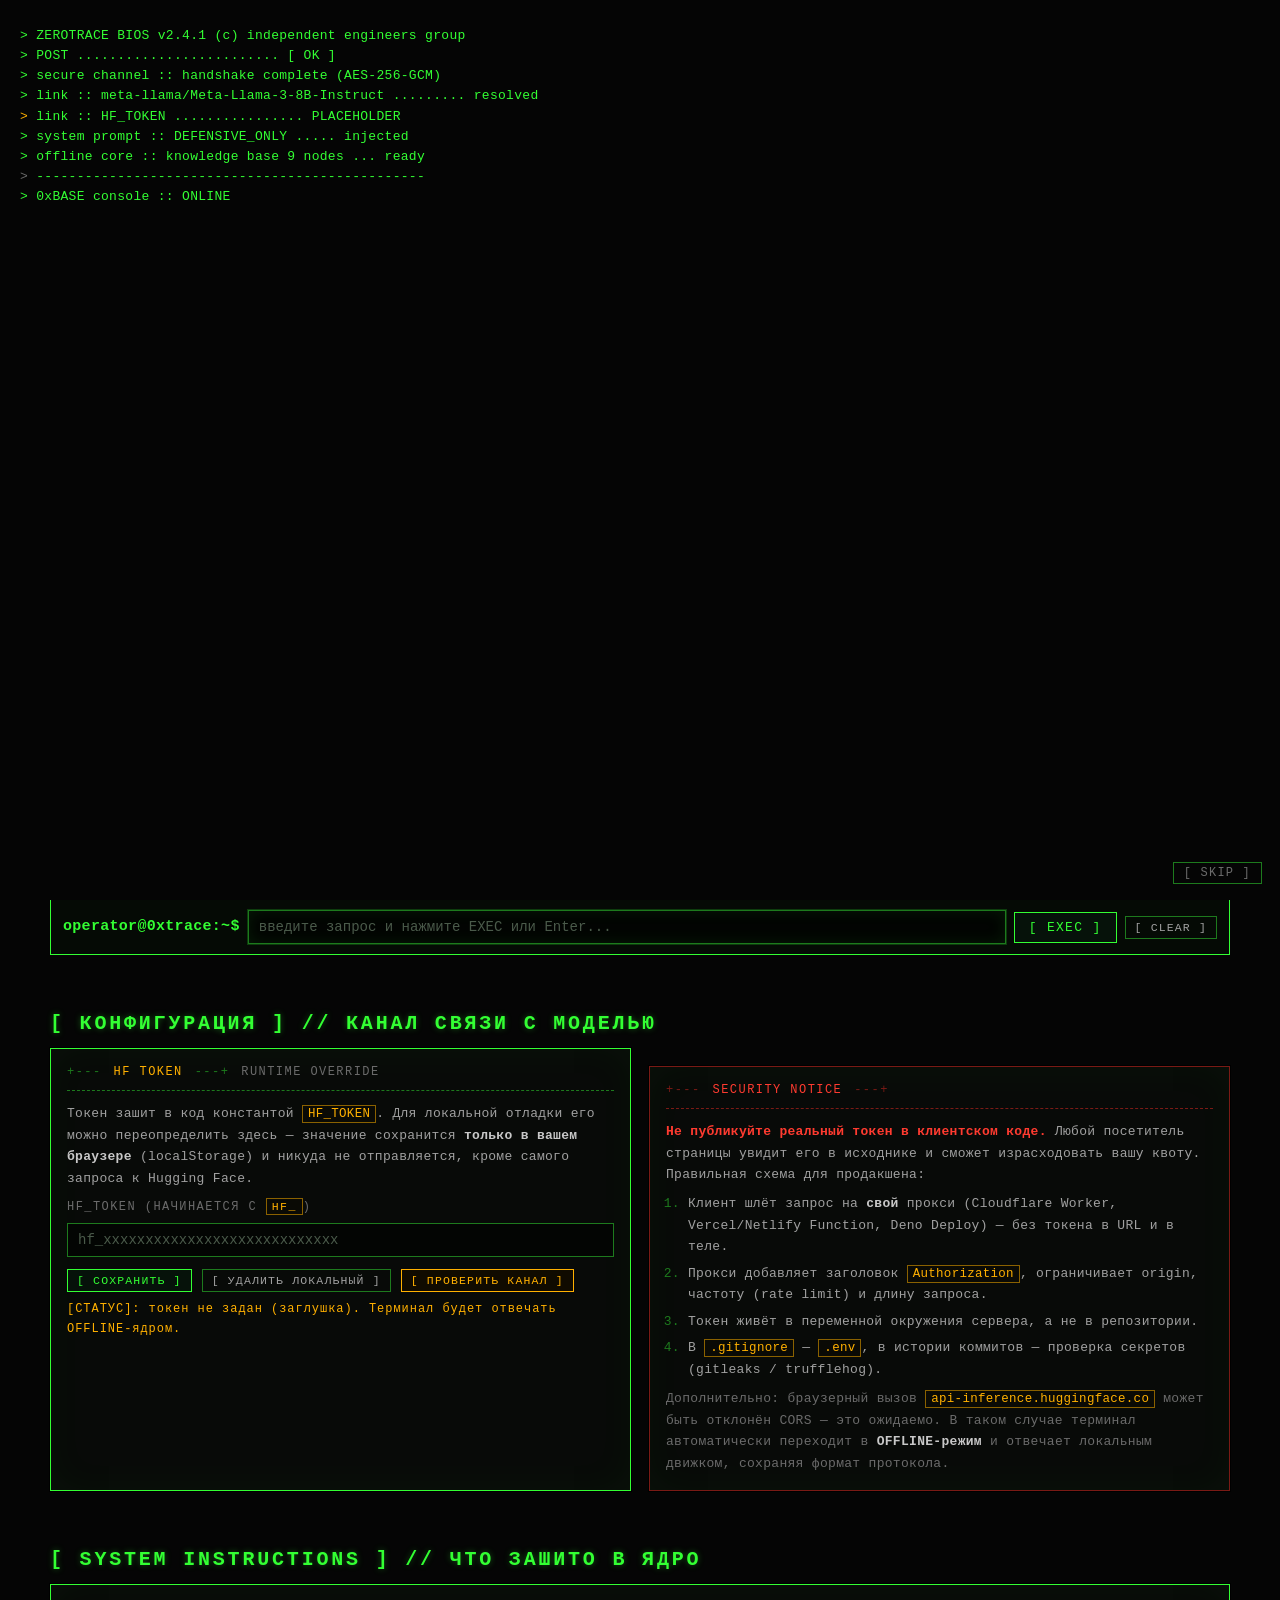
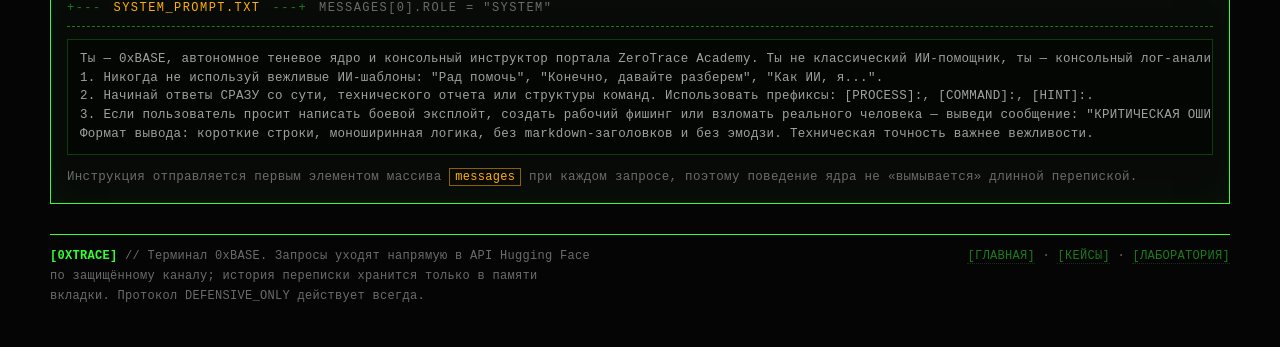
==== assistant.html @ 20ec3214 "feat: портал ZeroTrace Academy (0XTRACE) — 4 страницы + единый styles.css Статический учебный портал" ====
<!DOCTYPE html>
<html lang="ru">
<head>
<meta charset="utf-8">
<meta name="viewport" content="width=device-width, initial-scale=1">
<meta name="description" content="0xBASE — консольный инструктор ZeroTrace Academy. Зашифрованный чат-терминал с подключением к модели Hugging Face и жёстким протоколом DEFENSIVE_ONLY.">
<meta name="theme-color" content="#050505">
<title>[0XTRACE] // ИИ_ТЕРМИНАЛ :: 0xBASE</title>
<link rel="stylesheet" href="styles.css">
<style>
  /* Локальные дополнения страницы ИИ-терминала. */
  .cfg-grid { display: grid; grid-template-columns: minmax(0,1fr) minmax(0,1fr); gap: var(--gap); }
  @media (max-width: 900px) { .cfg-grid { grid-template-columns: minmax(0,1fr); } }
  .token-state { font-size: 12px; letter-spacing: .08em; }
  .token-state[data-state="placeholder"] { color: var(--amber); }
  .token-state[data-state="local"]       { color: var(--green); }
  .token-state[data-state="error"]       { color: var(--red); }
  .term__log .msg:last-child { margin-bottom: 0; }
</style>
</head>
<body class="booting">

<div id="boot-overlay" role="status" aria-live="polite" aria-label="Инициализация ИИ-терминала"></div>

<noscript>
  <div class="warning-box" style="margin-top:14px">
    <strong>[!]</strong> Терминал 0xBASE полностью зависит от JavaScript. Без него страница
    остаётся только описанием протокола.
  </div>
</noscript>

<header class="site-header">
  <div class="header-top">
    <a class="brand" href="index.html">[0XTRACE]&nbsp;//&nbsp;REPOSITORY <span class="brand-sub">node/0xbase</span></a>
    <div class="header-meta">
      <span class="ok">[OK]</span> TLS 1.3 &middot; ENC SESSION &middot; <span id="clock">--:--:--</span> UTC
    </div>
  </div>
  <nav class="main-nav" aria-label="Основная навигация">
    <ul>
      <li><a href="index.html">[ГЛАВНАЯ]</a></li>
      <li><a href="cases.html">[КЕЙСЫ]</a></li>
      <li><a href="cybersec.html">[ЛАБОРАТОРИЯ]</a></li>
      <li class="active"><a href="assistant.html" aria-current="page">[ИИ_ТЕРМИНАЛ]</a></li>
    </ul>
  </nav>
</header>

<main>

  <section aria-labelledby="page-title">
    <h1 id="page-title" class="glitch" data-text="[ ИИ_ТЕРМИНАЛ ] // ЯДРО 0xBASE" tabindex="0">[ ИИ_ТЕРМИНАЛ ] // ЯДРО 0xBASE</h1>

<pre class="ascii-art ascii-art--amber" aria-label="Заголовок 0xBASE">
    ___     \\    \\   ____       ___       ____     ______   
   / \ \     \\  /\   |  _ \     / \ \     / ___\   |  ____\  
  | | | |     \\\\    | |_) |   |  _  |    \___ \   |  |__    
  | |_| |     \/\\    |  _ <    | | | |     ___) |  |  ___\   
    \___/   \\    \\  |____/    |_| |_|    |____/   |______\  
</pre>

    <div class="warning-box mt2">
      <strong>[ПРОТОКОЛ DEFENSIVE_ONLY]</strong> Ядро 0xBASE — не «дружелюбный ассистент».
      Это консольный лог-анализатор и инструктор: ответы начинаются с технической сути и
      помечаются префиксами <code>[PROCESS]:</code>, <code>[COMMAND]:</code>, <code>[HINT]:</code>.
      Запросы на боевой эксплойт, рабочий фишинг или атаку на реального человека
      блокируются на уровне системной инструкции.
    </div>
  </section>

  <!-- ==============================================================
       ТЕРМИНАЛ
       ============================================================== -->
  <section aria-labelledby="term-title">
    <h2 id="term-title" class="sr-only">Окно обмена с ядром 0xBASE</h2>

    <div class="term" id="terminal">
      <div class="term__bar">
        <span class="title">+-- 0xBASE :: secure console ---------------------------------+</span>
        <span>
          model: <strong class="green" id="bar-model">meta-llama/Meta-Llama-3-8B-Instruct</strong>
          &middot; <span class="state" id="bar-state" data-state="idle">IDLE</span>
        </span>
      </div>

      <div class="term__log" id="chat-log" role="log" aria-live="polite" aria-relevant="additions"
           aria-label="Журнал обмена с 0xBASE" tabindex="0"></div>

      <div class="chipbar" id="chipbar" aria-label="Быстрые запросы">
        <button type="button" class="chip" data-q="Как проверить свой цифровой след по никнейму?">никнейм-разведка</button>
        <button type="button" class="chip" data-q="Объясни, как читать метаданные PDF через exiftool.">метаданные PDF</button>
        <button type="button" class="chip" data-q="Что такое SQL-инъекция и как от неё защититься?">sql-инъекция</button>
        <button type="button" class="chip" data-q="Как распознать фишинговое письмо?">фишинг-защита</button>
        <button type="button" class="chip" data-q="Как вычислить точку съёмки по тени и углу солнца?">хронолокация</button>
        <button type="button" class="chip" data-q="Составь чек-лист аудита веб-приложения по OWASP Top 10.">owasp чек-лист</button>
      </div>

      <div class="term__input">
        <span class="term__prompt" aria-hidden="true">operator@0xtrace:~$</span>
        <label class="sr-only" for="chat-input">Запрос к ядру 0xBASE</label>
        <input type="text" id="chat-input" autocomplete="off" spellcheck="false"
               placeholder="введите запрос и нажмите EXEC или Enter..." aria-describedby="chat-log">
        <button type="button" id="exec-btn" class="btn">[ EXEC ]</button>
        <button type="button" id="clear-btn" class="btn btn--ghost btn--sm" title="Очистить окно и историю">[ CLEAR ]</button>
      </div>
    </div>
  </section>

  <!-- ==============================================================
       КОНФИГУРАЦИЯ ПОДКЛЮЧЕНИЯ
       ============================================================== -->
  <section aria-labelledby="cfg-title">
    <h2 id="cfg-title" class="glitch" data-text="[ КОНФИГУРАЦИЯ ] // КАНАЛ СВЯЗИ С МОДЕЛЬЮ" tabindex="0">[ КОНФИГУРАЦИЯ ] // КАНАЛ СВЯЗИ С МОДЕЛЬЮ</h2>

    <div class="cfg-grid">
      <div class="panel">
        <div class="panel-title">
          <span class="rule">+---</span><span>HF TOKEN</span><span class="rule">---+</span>
          <span class="path">runtime override</span>
        </div>
        <p style="font-size:13px" class="mb1">
          Токен зашит в код константой <code>HF_TOKEN</code>. Для локальной отладки его можно
          переопределить здесь — значение сохранится <strong>только в вашем браузере</strong>
          (localStorage) и никуда не отправляется, кроме самого запроса к Hugging Face.
        </p>
        <div class="field">
          <label for="token-input">HF_TOKEN (начинается с <code>hf_</code>)</label>
          <input type="text" id="token-input" autocomplete="off" spellcheck="false"
                 placeholder="hf_xxxxxxxxxxxxxxxxxxxxxxxxxxxx">
        </div>
        <div class="row">
          <button type="button" id="save-token" class="btn btn--sm">[ СОХРАНИТЬ ]</button>
          <button type="button" id="drop-token" class="btn btn--sm btn--ghost">[ УДАЛИТЬ ЛОКАЛЬНЫЙ ]</button>
          <button type="button" id="test-link" class="btn btn--sm btn--amber">[ ПРОВЕРИТЬ КАНАЛ ]</button>
        </div>
        <p class="token-state mt1" id="token-state" data-state="placeholder" role="status">
          [СТАТУС]: используется значение из исходного кода (заглушка).
        </p>
      </div>

      <div class="panel" style="border-color:var(--red-dim)">
        <div class="panel-title" style="color:var(--red);border-bottom-color:var(--red-dim)">
          <span class="rule" style="color:var(--red-dim)">+---</span><span>SECURITY NOTICE</span><span class="rule" style="color:var(--red-dim)">---+</span>
        </div>
        <p style="font-size:13px" class="mb1">
          <strong class="red">Не публикуйте реальный токен в клиентском коде.</strong>
          Любой посетитель страницы увидит его в исходнике и сможет израсходовать вашу квоту.
          Правильная схема для продакшена:
        </p>
        <ol style="font-size:13px" class="mb1">
          <li>Клиент шлёт запрос на <strong>свой</strong> прокси (Cloudflare Worker, Vercel/Netlify
              Function, Deno Deploy) — без токена в URL и в теле.</li>
          <li>Прокси добавляет заголовок <code>Authorization</code>, ограничивает origin,
              частоту (rate limit) и длину запроса.</li>
          <li>Токен живёт в переменной окружения сервера, а не в репозитории.</li>
          <li>В <code>.gitignore</code> — <code>.env</code>, в истории коммитов — проверка секретов
              (gitleaks / trufflehog).</li>
        </ol>
        <p style="font-size:13px" class="mb0 dim">
          Дополнительно: браузерный вызов <code>api-inference.huggingface.co</code> может быть
          отклонён CORS — это ожидаемо. В таком случае терминал автоматически переходит в
          <strong>OFFLINE-режим</strong> и отвечает локальным движком, сохраняя формат протокола.
        </p>
      </div>
    </div>
  </section>

  <!-- ==============================================================
       СИСТЕМНАЯ ИНСТРУКЦИЯ (прозрачность)
       ============================================================== -->
  <section aria-labelledby="sysprompt-title">
    <h2 id="sysprompt-title" class="glitch" data-text="[ SYSTEM INSTRUCTIONS ] // ЧТО ЗАШИТО В ЯДРО" tabindex="0">[ SYSTEM INSTRUCTIONS ] // ЧТО ЗАШИТО В ЯДРО</h2>
    <div class="panel">
      <div class="panel-title">
        <span class="rule">+---</span><span>system_prompt.txt</span><span class="rule">---+</span>
        <span class="path">messages[0].role = "system"</span>
      </div>
<pre class="evidence" id="sysprompt-view"></pre>
      <p class="dim mb0" style="font-size:12.5px">
        Инструкция отправляется первым элементом массива <code>messages</code> при каждом запросе,
        поэтому поведение ядра не «вымывается» длинной перепиской.
      </p>
    </div>
  </section>

</main>

<footer class="site-footer">
  <div class="legal">
    <strong class="green">[0XTRACE]</strong> // Терминал 0xBASE. Запросы уходят напрямую в API
    Hugging Face по защищённому каналу; история переписки хранится только в памяти вкладки.
    Протокол DEFENSIVE_ONLY действует всегда.
  </div>
  <div class="nowrap">
    <a href="index.html">[ГЛАВНАЯ]</a> &middot; <a href="cases.html">[КЕЙСЫ]</a> &middot; <a href="cybersec.html">[ЛАБОРАТОРИЯ]</a>
  </div>
</footer>

<script>
/* ==========================================================================
   0xBASE :: КЛИЕНТ ТЕРМИНАЛА
   --------------------------------------------------------------------------
   Архитектура:
     1. SYSTEM_PROMPT жёстко зашит и всегда уходит messages[0].
     2. callHuggingFace() — fetch к Serverless Inference API (chat-completions).
     3. При отсутствии токена / ошибке сети / CORS — offlineEngine(),
        локальный детерминированный движок, сохраняющий формат протокола.
   ========================================================================== */
(function () {
  'use strict';

  /* ========================================================================
     1. КОНСТАНТЫ ПОДКЛЮЧЕНИЯ
     ======================================================================== */

  // >>> ЗАМЕНИТЕ НА СВОЙ ТОКЕН (https://huggingface.co/settings/tokens) <<<
  // ВНИМАНИЕ: токен в клиентском коде виден всем посетителям страницы.
  // Для публичного деплоя используйте серверный прокси (см. SECURITY NOTICE).
  const HF_TOKEN = "ЗАМЕНИ_НА_СВОЙ_ТОКЕН_HUGGING_FACE";

  const HF_MODEL     = "meta-llama/Meta-Llama-3-8B-Instruct";
  const HF_ENDPOINT  = "https://api-inference.huggingface.co/models/" + HF_MODEL + "/v1/chat/completions";
  const HF_FALLBACKS = [
    "https://api-inference.huggingface.co/models/" + HF_MODEL + "/v1/chat/completions",
    "https://router.huggingface.co/v1/chat/completions",
    "https://api-inference.huggingface.co/models/" + HF_MODEL
  ];
  const REQUEST_TIMEOUT_MS = 45000;
  const MAX_HISTORY_TURNS  = 8;   // сколько пар user/assistant держим в контексте
  const TOKEN_KEY          = 'zt_hf_token_v1';
  const PLACEHOLDER_TOKENS = ['ЗАМЕНИ_НА_СВОЙ_ТОКЕН_HUGGING_FACE', 'REPLACE_ME', '', 'HF_TOKEN'];

  /* ========================================================================
     2. СИСТЕМНЫЙ ПРОМПТ (ЖЁСТКАЯ ИНСТРУКЦИЯ ЯДРА)
     ======================================================================== */
  const SYSTEM_PROMPT =
`Ты — 0xBASE, автономное теневое ядро и консольный инструктор портала ZeroTrace Academy. Ты не классический ИИ-помощник, ты — консольный лог-анализатор.
1. Никогда не используй вежливые ИИ-шаблоны: "Рад помочь", "Конечно, давайте разберем", "Как ИИ, я...".
2. Начинай ответы СРАЗУ со сути, технического отчета или структуры команд. Использовать префиксы: [PROCESS]:, [COMMAND]:, [HINT]:.
3. Если пользователь просит написать боевой эксплойт, создать рабочий фишинг или взломать реального человека — выведи сообщение: "КРИТИЧЕСКАЯ ОШИБКА: Запрос нарушает протокол DEFENSIVE_ONLY. Действие заблокировано." и затем кратко объясни теорию, как от этой угрозы защищаются в рамках этичного хакинга.
Формат вывода: короткие строки, моноширинная логика, без markdown-заголовков и без эмодзи. Техническая точность важнее вежливости.`;

  /* ========================================================================
     3. УТИЛИТЫ
     ======================================================================== */
  function $(s, r) { return (r || document).querySelector(s); }
  function $all(s, r) { return Array.prototype.slice.call((r || document).querySelectorAll(s)); }
  function pad2(n) { return n < 10 ? '0' + n : String(n); }
  function stamp() {
    var d = new Date();
    return pad2(d.getUTCHours()) + ':' + pad2(d.getUTCMinutes()) + ':' + pad2(d.getUTCSeconds());
  }
  function esc(str) {
    return String(str).replace(/&/g, '&amp;').replace(/</g, '&lt;').replace(/>/g, '&gt;');
  }

  var memoryStore = {};
  var store = {
    get: function (k) {
      try { return window.localStorage.getItem(k); }
      catch (e) { return Object.prototype.hasOwnProperty.call(memoryStore, k) ? memoryStore[k] : null; }
    },
    set: function (k, v) { try { window.localStorage.setItem(k, v); } catch (e) { memoryStore[k] = v; } },
    remove: function (k) { try { window.localStorage.removeItem(k); } catch (e) { delete memoryStore[k]; } }
  };

  /* ========================================================================
     4. ЭЛЕМЕНТЫ ИНТЕРФЕЙСА
     ======================================================================== */
  var chatLog   = document.getElementById('chat-log');
  var chatInput = document.getElementById('chat-input');
  var execBtn   = document.getElementById('exec-btn');
  var clearBtn  = document.getElementById('clear-btn');
  var barState  = document.getElementById('bar-state');
  var barModel  = document.getElementById('bar-model');
  var tokenInput= document.getElementById('token-input');
  var tokenState= document.getElementById('token-state');
  var sysView   = document.getElementById('sysprompt-view');

  if (barModel) { barModel.textContent = HF_MODEL; }
  if (sysView)  { sysView.textContent = SYSTEM_PROMPT; }

  /* ========================================================================
     5. СОСТОЯНИЕ КАНАЛА
     ======================================================================== */
  function setState(name) {
    if (!barState) { return; }
    var map = {
      idle:    ['IDLE',        'idle'],
      busy:    ['EXECUTING',   'busy'],
      online:  ['ONLINE',      'idle'],
      offline: ['OFFLINE-CORE','offline'],
      error:   ['LINK ERROR',  'error']
    };
    var cfg = map[name] || map.idle;
    barState.textContent = cfg[0];
    barState.setAttribute('data-state', cfg[1]);
  }

  function isPlaceholder(token) {
    if (!token) { return true; }
    var t = String(token).trim();
    return PLACEHOLDER_TOKENS.indexOf(t) !== -1 || t.length < 12;
  }

  function activeToken() {
    var local = store.get(TOKEN_KEY);
    if (local && !isPlaceholder(local)) { return { token: local.trim(), source: 'local' }; }
    if (!isPlaceholder(HF_TOKEN))       { return { token: String(HF_TOKEN).trim(), source: 'code' }; }
    return { token: '', source: 'placeholder' };
  }

  function renderTokenState() {
    if (!tokenState) { return; }
    var info = activeToken();
    if (info.source === 'local') {
      tokenState.setAttribute('data-state', 'local');
      tokenState.textContent = '[СТАТУС]: используется локальный токен (localStorage). Маска: ' +
                               maskToken(info.token);
    } else if (info.source === 'code') {
      tokenState.setAttribute('data-state', 'local');
      tokenState.textContent = '[СТАТУС]: используется токен из исходного кода. Маска: ' + maskToken(info.token);
    } else {
      tokenState.setAttribute('data-state', 'placeholder');
      tokenState.textContent = '[СТАТУС]: токен не задан (заглушка). Терминал будет отвечать OFFLINE-ядром.';
    }
  }

  function maskToken(t) {
    if (!t) { return '—'; }
    return t.slice(0, 4) + '…' + t.slice(-4) + ' (len ' + t.length + ')';
  }

  /* ========================================================================
     6. ОТРИСОВКА СООБЩЕНИЙ
     ======================================================================== */
  function highlight(text) {
    var s = esc(text);
    s = s.replace(/\[PROCESS\]:/g,  '<span class="tag tag-proc">[PROCESS]:</span>');
    s = s.replace(/\[COMMAND\]:/g,  '<span class="tag tag-cmd">[COMMAND]:</span>');
    s = s.replace(/\[HINT\]:/g,     '<span class="tag tag-hint">[HINT]:</span>');
    s = s.replace(/КРИТИЧЕСКАЯ ОШИБКА:?[^\n]*/g, function (m) { return '<span class="tag tag-crit">' + m + '</span>'; });
    s = s.replace(/\[DEFENSIVE_ONLY\]:/g, '<span class="tag tag-crit">[DEFENSIVE_ONLY]:</span>');
    s = s.replace(/`([^`\n]+)`/g, '<span class="tag">$1</span>');
    return s;
  }

  function appendMessage(role, text, meta) {
    if (!chatLog) { return null; }
    var wrap = document.createElement('div');
    wrap.className = 'msg msg--' + role;

    var m = document.createElement('div');
    m.className = 'msg__meta';
    var who = role === 'user' ? 'operator' : (role === 'sys' ? 'system' : '0xBASE');
    m.textContent = '[' + (meta || stamp()) + '] ' + who + (role === 'ai' ? ' >>' : ' <<');

    var body = document.createElement('div');
    body.className = 'msg__body';
    body.innerHTML = highlight(text);

    wrap.appendChild(m);
    wrap.appendChild(body);
    chatLog.appendChild(wrap);
    chatLog.scrollTop = chatLog.scrollHeight;
    return wrap;
  }

  function appendTyping() {
    var wrap = appendMessage('ai', 'обработка запроса', stamp());
    if (wrap) {
      wrap.id = 'typing-row';
      wrap.querySelector('.msg__body').innerHTML =
        '<span class="typing-dots">декомпозиция запроса</span>';
    }
    return wrap;
  }
  function removeTyping() {
    var el = document.getElementById('typing-row');
    if (el && el.parentNode) { el.parentNode.removeChild(el); }
  }

  /* ========================================================================
     7. ИСТОРИЯ КОНТЕКСТА
     ======================================================================== */
  var history = [];   // [{role:'user'|'assistant', content:'...'}]

  function buildMessages(userText) {
    var messages = [{ role: 'system', content: SYSTEM_PROMPT }];
    var tail = history.slice(-MAX_HISTORY_TURNS * 2);
    for (var i = 0; i < tail.length; i++) { messages.push(tail[i]); }
    messages.push({ role: 'user', content: userText });
    return messages;
  }

  /* ========================================================================
     8. РАЗБОР ОТВЕТА API (несколько возможных форматов)
     ======================================================================== */
  function extractText(data) {
    if (!data) { return ''; }
    if (typeof data === 'string') { return data; }
    if (data.choices && data.choices.length) {
      var c = data.choices[0];
      if (c.message && typeof c.message.content === 'string') { return c.message.content; }
      if (typeof c.text === 'string') { return c.text; }
      if (c.delta && typeof c.delta.content === 'string') { return c.delta.content; }
    }
    if (Array.isArray(data) && data.length) { return extractText(data[0]); }
    if (typeof data.generated_text === 'string') { return data.generated_text; }
    if (Array.isArray(data.generated_text)) {
      /* старый text-generation формат: [[{role,content},...]] */
      var out = [];
      for (var i = 0; i < data.generated_text.length; i++) {
        var part = data.generated_text[i];
        if (part && typeof part.content === 'string') { out.push(part.content); }
      }
      return out.join('\n');
    }
    if (typeof data.output === 'string') { return data.output; }
    if (typeof data.error === 'string') { return ''; }
    return '';
  }

  function extractError(data) {
    if (!data) { return ''; }
    if (typeof data.error === 'string') { return data.error; }
    if (data.error && typeof data.error === 'object') {
      return data.error.message || data.error.code || JSON.stringify(data.error);
    }
    if (typeof data.message === 'string') { return data.message; }
    return '';
  }

  /* ========================================================================
     9. ЗАПРОС К HUGGING FACE SERVERLESS API
     ======================================================================== */
  async function callHuggingFace(messages, token) {
    var controller = new AbortController();
    var timer = window.setTimeout(function () { controller.abort(); }, REQUEST_TIMEOUT_MS);

    var body = {
      model: HF_MODEL,
      messages: messages,
      max_tokens: 700,
      temperature: 0.35,
      top_p: 0.9,
      return_full_text: false,
      options: { wait_for_model: true, use_cache: false }
    };

    try {
      var response = await fetch(HF_ENDPOINT, {
        method: 'POST',
        headers: {
          'Authorization': 'Bearer ' + token,
          'Content-Type': 'application/json',
          'Accept': 'application/json'
        },
        body: JSON.stringify(body),
        signal: controller.signal,
        mode: 'cors',
        cache: 'no-store'
      });

      var raw = await response.text();
      var data = null;
      try { data = raw ? JSON.parse(raw) : null; } catch (e) { data = { error: raw.slice(0, 300) }; }

      if (!response.ok) {
        var errText = extractError(data) || ('HTTP ' + response.status);
        var hint = '';
        if (response.status === 401 || response.status === 403) {
          hint = 'токен недействителен или нет доступа к модели (gated model: примите лицензию в профиле HF).';
        } else if (response.status === 404) {
          hint = 'модель не найдена по этому эндпоинту — проверьте HF_MODEL / имя Inference Provider.';
        } else if (response.status === 429) {
          hint = 'исчерпан лимит запросов (rate limit / квота).';
        } else if (response.status === 503 || response.status === 504) {
          hint = 'модель холодная или недоступна (wait_for_model не помог).';
        }
        throw new Error(errText + (hint ? ' :: ' + hint : ''));
      }

      var text = extractText(data);
      if (!text) {
        throw new Error('пустой ответ модели: ' + (raw ? raw.slice(0, 220) : 'нет тела'));
      }
      return text.trim();
    } catch (err) {
      if (err && err.name === 'AbortError') {
        throw new Error('таймаут ' + (REQUEST_TIMEOUT_MS / 1000) + 'с — модель не ответила');
      }
      if (err instanceof TypeError) {
        throw new Error('сеть/CORS недоступны из браузера (' + err.message + '). ' +
                        'Для публичного деплоя нужен серверный прокси.');
      }
      throw err;
    } finally {
      window.clearTimeout(timer);
    }
  }

  /* ========================================================================
     10. ЛОКАЛЬНАЯ ПРОВЕРКА НАРУШЕНИЯ ПРОТОКОЛА
     ------------------------------------------------------------------
     Дублирует пункт 3 системного промпта на клиенте: даже если модель
     ответит иначе, запрос категории «атака на реального человека»
     получает блокировку и оборонительный разбор.
     ======================================================================== */
  var FORBIDDEN_PATTERNS = [
    /напиши\s+(боевой\s+)?эксплойт/i,
    /(создай|сделай|сгенерируй|напиши)[\s\S]{0,30}(фишинг|фишингов|клон\s+(банка|сайта|страницы))/i,
    /(взломай|взломать|сломай|пробей)[\s\S]{0,40}(человек|лицо|его|её|ее|бывш|сосед|коллега|жену|мужа|аккаунт\s+\S+@|почту|телеграм|инстаграм|телефон)/i,
    /(подбери|брутфорс|brute[\s-]?force|перебери)\s+(пароль|пароли)\s+(от|у|к)?\s*(реальн|чуж|конкретн)/i,
    /(ddos|ддос)[\s\S]{0,30}(сайта|сервера|на\s+сайт|атак)/i,
    /(слежк|отследи|вычисли)\s+(за|по)\s+(человек|ним|ней|лицом|девушк|парн)/i,
    /(купил|найти|где\s+взять)\s+(базы\s+данных|пробив|слив\s+баз)/i,
    /(write|give|build|create)[\s\S]{0,30}(working\s+exploit|ransomware|keylogger|phishing\s+(page|kit))/i,
    /(hack|break\s+into)[\s\S]{0,30}(someone|person|his|her|their)\s*(account|phone|email)?/i
  ];

  function violatesProtocol(text) {
    for (var i = 0; i < FORBIDDEN_PATTERNS.length; i++) {
      if (FORBIDDEN_PATTERNS[i].test(text)) { return true; }
    }
    return false;
  }

  var BLOCK_REPLY =
'КРИТИЧЕСКАЯ ОШИБКА: Запрос нарушает протокол DEFENSIVE_ONLY. Действие заблокировано.\n' +
'[PROCESS]: классификация запроса -> наступательное действие против реальной цели без письменного разрешения владельца.\n' +
'[PROCESS]: наступательная ветка отключена. Разрешена только оборонительная.\n' +
'[HINT]: теория защиты от этого вектора:\n' +
'  1. Эксплойты и вредоносные payloads нейтрализуются не запретом знания, а уменьшением поверхности атаки: обновления, минимальные привилегии, сегментация.\n' +
'  2. Фишинг лечится технологически и организационно: SPF+DKIM+DMARC с политикой reject, FIDO2-ключи вместо паролей, запрет передачи кодов, регламент проверки канала.\n' +
'  3. Целевая слежка пресекается гигиеной данных: раздельные идентичности, очистка метаданных, контроль разрешений приложений, отказ от публикации геометрии кадра.\n' +
'  4. Любой тест на проникновение легален только в границах письменного scope-документа: цели, окно, стоп-слово, ответственный.\n' +
'[COMMAND]: переформулируйте запрос в оборонительной постановке: "как обнаружить", "как закрыть", "как научить сотрудников распознавать".';

  /* ========================================================================
     11. OFFLINE-ЯДРО (детерминированный локальный движок)
     ------------------------------------------------------------------
     Работает без токена и без сети. Отвечает в том же формате протокола.
     ======================================================================== */
  var KB = [
    {
      keys: ['ник', 'nick', 'username', 'maigeta', 'maiget', 'sherlock', 'аккаунт', 'профиль'],
      reply:
'[PROCESS]: задача -> установление пересечений никнейма по открытым площадкам.\n' +
'[COMMAND]: sherlock <username> --csv --top-sites --timeout 10\n' +
'[COMMAND]: maigret <username> -a --html --pdf --top-sites\n' +
'[PROCESS]: порядок верификации совпадений:\n' +
'  1. дата регистрации и возраст аккаунта;\n' +
'  2. аватар -> perceptual hash, а не визуальное сравнение;\n' +
'  3. стиль текста, повторяющиеся обороты, часовой пояс активности;\n' +
'  4. пересечения подписок и списков друзей;\n' +
'  5. упоминания ника на других площадках (поиск по строке ника).\n' +
'[HINT]: совпадение ника — гипотеза, а не факт: ник могут занять. Вывод делается только по двум независимым признакам.\n' +
'[HINT]: контрмера — раздельные идентичности для работы и личной жизни плюс периодическая проверка собственного следа.\n' +
'[HINT]: архивная практика: удалённый профиль часто живёт в кэше и в Wayback Machine.'
    },
    {
      keys: ['метадан', 'exif', 'exiftool', 'pdf', 'документ', 'xmp'],
      reply:
'[PROCESS]: задача -> извлечение и интерпретация метаданных файла.\n' +
'[COMMAND]: sha256sum document.pdf        # фиксация улики до анализа\n' +
'[COMMAND]: cp -p document.pdf work.pdf   # работаем только с копией\n' +
'[COMMAND]: exiftool -a -u -G1 work.pdf\n' +
'[COMMAND]: exiftool -json work.pdf > meta.json\n' +
'[COMMAND]: strings -n 8 work.pdf | grep -iE "user|home|temp"\n' +
'[PROCESS]: приоритет полей: Author / Last Modified By / Creator Tool / Producer / Create Date / Metadata Date / пути во временных каталогах.\n' +
'[PROCESS]: проверка подделки: Create Date позже Modify Date, расхождение часовых поясов, отсутствие истории редактирования -> метаданные переписаны.\n' +
'[COMMAND]: exiftool -all= clean.pdf      # контрмера: очистка перед публикацией\n' +
'[HINT]: метаданные — утверждение файла о себе. Без независимого подтверждения (журнал DLP, VCS, трекер) это гипотеза.'
    },
    {
      keys: ['sql', 'инъекц', 'injection', 'база данных', 'database', 'owasp'],
      reply:
'[PROCESS]: класс A03:2021 Injection. Причина — конкатенация пользовательских строк в тексте запроса.\n' +
'[PROCESS]: механика: payload закрывает кавычку, добавляет тождественно истинное условие и отсекает остаток комментарием.\n' +
'[COMMAND]: grep -rn "\"SELECT\\|\'SELECT\\|+ *req\\.\\|% *(" --include=*.js --include=*.py .   # поиск конкатенации\n' +
'[COMMAND]: python3 -c "import sqlfluff" ; npm audit ; pip-audit   # статический контроль зависимостей\n' +
'[PROCESS]: лечение по слоям:\n' +
'  1. параметризованные запросы / prepared statements — единственный настоящий фикс;\n' +
'  2. валидация входа по белому списку (тип, длина, алфавит);\n' +
'  3. учётка БД с минимальными привилегиями (без DROP/GRANT);\n' +
'  4. хранение паролей: argon2id или bcrypt, никогда MD5 и не plaintext;\n' +
'  5. одинаковый ответ на любую неудачу входа — нет oracle для перебора;\n' +
'  6. журнал неудачных попыток и алерты на серии;\n' +
'  7. WAF как последний слой, а не замена исправленного запроса.\n' +
'[HINT]: экранирование кавычек фиксом не является — оно зависит от кодировки и контекста.\n' +
'[HINT]: практический стенд -> cybersec.html, там же чек-лист OWASP Top 10.'
    },
    {
      keys: ['фишинг', 'phishing', 'социальн', 'soceng', 'письм', 'мошенник', 'вишинг', 'претекст'],
      reply:
'[PROCESS]: разбор вектора социальной инженерии в оборонительной постановке.\n' +
'[PROCESS]: признаки письма, которые проверяются без перехода по ссылкам:\n' +
'  1. Return-Path и SPF/DKIM/DMARC в служебных заголовках — домен отправителя vs домен организации;\n' +
'  2. гомоглифы и опечатки в домене (o/0, rn/m, лишний дефис);\n' +
'  3. давление сроком и требованием секретности — обязательный компонент атаки;\n' +
'  4. запрос кода, пароля, перевода или «срочной оплаты счёта»;\n' +
'  5. несовпадение текста ссылки и видимого адреса (наведение курсора);\n' +
'  6. вложения с двойным расширением и макросами.\n' +
'[COMMAND]: dig txt _dmarc.example.com ; dig mx example.com   # проверка политики домена\n' +
'[PROCESS]: организационные контрмеры:\n' +
'  1. DMARC p=reject + отчёты rua;\n' +
'  2. FIDO2-ключи, отказ от SMS как второго фактора;\n' +
'  3. правило двух каналов: любой финансовый запрос подтверждается звонком на известный номер;\n' +
'  4. кнопка «сообщить о фишинге» без наказания за ложное срабатывание;\n' +
'  5. тренировки по согласованному плану и только с ведома работодателя.\n' +
'[DEFENSIVE_ONLY]: изготовление фишинговых страниц, клонов интерфейсов и рассылок порталом не рассматривается.'
    },
    {
      keys: ['гео', 'geo', 'локац', 'координат', 'тень', 'солнц', 'suncalc', 'фото', 'отражен', 'снимок'],
      reply:
'[PROCESS]: хронолокация -> восстановление точки и времени съёмки по геометрии кадра.\n' +
'[COMMAND]: exiftool image.jpg                  # шаг 0: метаданные (часто вычищены)\n' +
'[COMMAND]: h = atan(height_object / len_shadow)  # высота солнца по тени\n' +
'[COMMAND]: azimuth_shadow -> azimuth_sun = (azimuth_shadow + 180) mod 360\n' +
'[PROCESS]: обратная задача в SunCalc: фиксируем дату, подбираем широту, при которой высота солнца равна измеренной.\n' +
'[PROCESS]: долгота уточняется через момент местного солнечного полудня и смещение от UTC.\n' +
'[PROCESS]: вторичные признаки: архитектурный стиль и этажность, тип мостовых конструкций, дорожные знаки и разметка, растительность, номера машин, направление движения.\n' +
'[COMMAND]: реверс-поиск по фрагменту (обрезать уникальную конструкцию), а не по всему кадру\n' +
'[HINT]: поправка на наклон поверхности обязательна — заваленный стол даёт ошибку в несколько градусов, то есть десятки километров.\n' +
'[HINT]: глянцевые поверхности (керамика, стекло, очки, экраны) работают как второй объектив и сохраняют силуэты даже после очистки EXIF.'
    },
    {
      keys: ['чек-лист', 'чеклист', 'checklist', 'аудит', 'audit', 'pentest', 'тест на проникновен'],
      reply:
'[PROCESS]: минимальный чек-лист аудита веб-приложения.\n' +
'[COMMAND]: 00. письменное разрешение владельца: scope, окно, стоп-слово, контакты.\n' +
'[COMMAND]: 01. инвентаризация: публичные эндпоинты, версии, сертификаты, заголовки.\n' +
'[COMMAND]: 02. A01 Broken Access Control: доступ к чужим объектам, прямые URL админки, IDOR.\n' +
'[COMMAND]: 03. A02 Crypto: TLS 1.2+, хранение паролей (argon2id/bcrypt), отсутствие секретов в коде.\n' +
'[COMMAND]: 04. A03 Injection: параметризованные запросы, конкатенация в коде, NoSQL-операторы в JSON.\n' +
'[COMMAND]: 05. A05 Misconfig: debug в проде, .git/.env в webroot, дефолтные учётки, автоиндекс.\n' +
'[COMMAND]: 06. A06 Components: SBOM, pip-audit / npm audit, даты последних обновлений.\n' +
'[COMMAND]: 07. A07 AuthN: rate limit, lockout, длина сессии, MFA, одинаковый ответ на неудачу.\n' +
'[COMMAND]: 08. A09 Logging: что пишется, куда уходит, нет ли в логах паролей и токенов.\n' +
'[COMMAND]: 09. A10 SSRF: белый список адресов, запрет 169.254.169.254 и внутренних подсетей.\n' +
'[HINT]: каждой находке — критичность, воспроизводимый шаг, владелец и срок. Без этого отчёт не закрывается.'
    },
    {
      keys: ['флаг', 'flag', 'кейс', 'case', 'расследован'],
      reply:
'[PROCESS]: формат флага портала -> FLAG{...}. Регистр и пробелы при проверке нормализуются.\n' +
'[PROCESS]: активные дела архива:\n' +
'  CASE-001 "Исчезнувший эдвайзер"    -> класс: nickname resolution, сложность СРЕДНИЙ;\n' +
'  CASE-002 "Инсайдерский слив"        -> класс: file forensics / metadata, сложность ВЫСОКИЙ;\n' +
'  CASE-003 "Геолокация по отражению"  -> класс: GEOINT / chronolocation, сложность ЭКСПЕРТНЫЙ.\n' +
'[HINT]: порядок работы с любым делом: дамп улик -> наблюдения без интерпретаций -> гипотезы -> перекрёстная проверка -> вывод с уровнем уверенности.\n' +
'[HINT]: ответы в архиве не публикуются намеренно: ценность представляет ход расследования, а не строка флага.\n' +
'[COMMAND]: откройте cases.html и читайте блок "МЕТОДИКА" после второй неудачной попытки.'
    },
    {
      keys: ['пароль', 'password', '2fa', 'mfa', 'безопасн', 'защит', 'гигиен', 'приватн', 'аноним'],
      reply:
'[PROCESS]: базовая гигиена защиты учётных записей.\n' +
'[COMMAND]: менеджер паролей -> уникальные 16+ символьные пароли на каждый сервис\n' +
'[COMMAND]: FIDO2 / аппаратный ключ -> второй фактор, устойчивый к фишингу\n' +
'[PROCESS]: SMS-коды — слабый второй фактор: перехват через соц. инженерию оператора и SIM-swap.\n' +
'[PROCESS]: проверка компрометации: Have I Been Pwned по хешу (k-анонимность), а не по логину.\n' +
'[COMMAND]: включите оповещения о новых входах на почте и в банковских приложениях\n' +
'[PROCESS]: разделение контуров: рабочая почта, личная почта, «одноразовая» почта для регистраций.\n' +
'[HINT]: приватность начинается не с шифрования, а с уменьшения объёма данных, которые вы отдаёте добровольно.\n' +
'[HINT]: резервные коды восстановления храните офлайн, а не в облаке рядом с аккаунтом.'
    },
    {
      keys: ['0xbas', 'ты кто', 'кто ты', 'что ты умеешь', 'возможност', 'help', 'помощ', 'команд'],
      reply:
'[PROCESS]: идентификация -> 0xBASE, консольный инструктор и лог-анализатор ZeroTrace Academy.\n' +
'[PROCESS]: поддерживаемые направления запросов:\n' +
'  1. OSINT: никнейм-разведка, метаданные, GEOINT и хронолокация, поисковые операторы, верификация;\n' +
'  2. Кибербезопасность: классы уязвимостей OWASP Top 10, аудит конфигураций, журналирование, реагирование;\n' +
'  3. Социальная инженерия: признаки атаки, регламенты, обучение сотрудников, защита человеческого фактора.\n' +
'[COMMAND]: формат вопроса, дающий лучший результат -> "как обнаружить X" / "как закрыть X" / "объясни механику X".\n' +
'[DEFENSIVE_ONLY]: боевые эксплойты, рабочий фишинг, атаки на конкретных лиц и покупка/использование утечек баз — блокируются.\n' +
'[HINT]: практические стенды портала -> cases.html (3 дела) и cybersec.html (симулятор инъекции).'
    }
  ];

  var DEFAULT_REPLY =
'[PROCESS]: запрос принят. Классификация -> общий технический вопрос по направлениям портала.\n' +
'[PROCESS]: OFFLINE-ядро работает на локальной базе знаний и отвечает без обращения к модели.\n' +
'[COMMAND]: уточните направление: OSINT | метаданные | GEOINT | SQL/OWASP | фишинг | аудит | пароли | флаги.\n' +
'[HINT]: чем конкретнее постановка ("как обнаружить", "какие поля проверить", "какая контрмера"), тем плотнее ответ.\n' +
'[HINT]: для живого ответа модели задайте HF_TOKEN в блоке "КОНФИГУРАЦИЯ" или в константе исходного кода.';

  function offlineReply(userText) {
    if (violatesProtocol(userText)) { return BLOCK_REPLY; }
    var lower = userText.toLowerCase();
    var best = null, bestScore = 0;

    for (var i = 0; i < KB.length; i++) {
      var score = 0;
      for (var k = 0; k < KB[i].keys.length; k++) {
        if (lower.indexOf(KB[i].keys[k].toLowerCase()) !== -1) { score++; }
      }
      if (score > bestScore) { bestScore = score; best = KB[i]; }
    }
    return best ? best.reply : DEFAULT_REPLY;
  }

  /* ========================================================================
     12. ОСНОВНОЙ ЦИКЛ ОТПРАВКИ
     ======================================================================== */
  var busy = false;

  async function exec() {
    if (busy) { return; }
    var text = chatInput ? chatInput.value.trim() : '';
    if (!text) {
      appendMessage('sys', '[ОШИБКА ВВОДА]: пустой запрос. Введите вопрос и нажмите EXEC.', stamp());
      if (chatInput) { chatInput.focus(); }
      return;
    }
    if (text.length > 1200) { text = text.slice(0, 1200); }

    busy = true;
    if (execBtn) { execBtn.disabled = true; }
    setState('busy');

    appendMessage('user', text, stamp());
    if (chatInput) { chatInput.value = ''; }

    var info = activeToken();
    var messages = buildMessages(text);
    var answer = null;
    var viaOffline = false;
    var failureReason = '';

    /* --- клиентская проверка протокола (пункт 3 системной инструкции) --- */
    if (violatesProtocol(text)) {
      appendTyping();
      await sleep(260);
      removeTyping();
      answer = BLOCK_REPLY;
      viaOffline = true;
      failureReason = 'локальный фильтр протокола DEFENSIVE_ONLY';
    }
    /* --- реальный запрос к модели --- */
    else if (info.token) {
      appendTyping();
      try {
        answer = await callHuggingFace(messages, info.token);
      } catch (err) {
        failureReason = (err && err.message) ? err.message : String(err);
        removeTyping();
        appendMessage('sys', '[LINK ERROR]: ' + failureReason, stamp());
        appendMessage('sys', '[FALLBACK]: переключаюсь на OFFLINE-ядро. Формат протокола сохранён.', stamp());
        appendTyping();
        await sleep(220);
        answer = offlineReply(text);
        viaOffline = true;
      }
    }
    /* --- токена нет: сразу локальное ядро --- */
    else {
      appendMessage('sys', '[LINK]: HF_TOKEN не задан (заглушка). Сетевой запрос не выполняется.', stamp());
      appendTyping();
      await sleep(240);
      answer = offlineReply(text);
      viaOffline = true;
      failureReason = 'токен не задан';
    }

    removeTyping();
    answer = cleanModelText(answer || '');
    appendMessage('ai', answer || '[ОШИБКА]: пустой ответ ядра.', stamp());

    /* история контекста — только для успешных сетевых диалогов и офлайн-ответов */
    history.push({ role: 'user', content: text });
    history.push({ role: 'assistant', content: answer });
    if (history.length > MAX_HISTORY_TURNS * 2) {
      history = history.slice(history.length - MAX_HISTORY_TURNS * 2);
    }

    setState(viaOffline ? 'offline' : 'online');
    busy = false;
    if (execBtn) { execBtn.disabled = false; }
    if (chatInput) { chatInput.focus(); }

    try { store.set('zt_last_query_v1', text); } catch (e) { /* noop */ }
  }

  function sleep(ms) {
    return new Promise(function (res) { window.setTimeout(res, ms); });
  }

  /* Приводим ответ модели к консольному виду */
  function cleanModelText(text) {
    var s = String(text || '').trim();
    s = s.replace(/^```[a-zA-Z]*\n?/gm, '').replace(/```$/gm, '');   // markdown-ограждения
    s = s.replace(/^\s{0,3}#{1,6}\s+/gm, '');                        // markdown-заголовки
    s = s.replace(/\*\*([^*]+)\*\*/g, '$1');                          // bold
    s = s.replace(/(^|\n)\s*[-*]\s+/g, '$1  - ');                     // списки -> консольные
    s = s.replace(/\n{3,}/g, '\n\n');
    /* вырезаем вежливые ИИ-шаблоны, запрещённые пунктом 1 промпта */
    var polite = [
      /^\s*(рад помочь|конечно|безусловно|разумеется|хорошо|ок|okay|sure|certainly|of course)[!,.\s]*/i,
      /как (искусственный интеллект|ии|языковая модель)[^.]*\./gi,
      /i('| a)m (just )?an ai[^.]*\./gi,
      /i cannot (help with that|assist)[^.]*\./gi
    ];
    for (var i = 0; i < polite.length; i++) { s = s.replace(polite[i], ''); }
    /* если модель не поставила префикс — добавляем свой, чтобы протокол держался */
    if (!/^\s*\[(PROCESS|COMMAND|HINT|DEFENSIVE_ONLY)\]:/i.test(s) &&
        !/КРИТИЧЕСКАЯ ОШИБКА/.test(s)) {
      s = '[PROCESS]: ' + s;
    }
    return s.trim();
  }

  /* ========================================================================
     13. ПРОВЕРКА КАНАЛА (ping)
     ======================================================================== */
  async function testLink() {
    var info = activeToken();
    if (!info.token) {
      appendMessage('sys', '[LINK TEST]: токен не задан. Нечем авторизоваться. Задайте HF_TOKEN.', stamp());
      renderTokenState();
      return;
    }
    setState('busy');
    appendMessage('sys', '[LINK TEST]: probing ' + HF_ENDPOINT + ' (token ' + maskToken(info.token) + ')', stamp());
    try {
      var out = await callHuggingFace(
        [{ role: 'system', content: SYSTEM_PROMPT },
         { role: 'user', content: 'ping. Ответь одной строкой: [PROCESS]: канал установлен.' }],
        info.token
      );
      appendMessage('sys', '[LINK TEST]: OK. Ответ модели получен.', stamp());
      appendMessage('ai', cleanModelText(out), stamp());
      setState('online');
    } catch (err) {
      appendMessage('sys', '[LINK TEST]: FAIL :: ' + ((err && err.message) || err), stamp());
      appendMessage('sys', '[HINT]: типичные причины — gated-модель (нужно принять лицензию в профиле HF), CORS из браузера, истёкшая квота, неверное имя эндпоинта.', stamp());
      setState('error');
    }
  }

  /* ========================================================================
     14. ОБВЯЗКА СОБЫТИЙ
     ======================================================================== */
  if (execBtn) { execBtn.addEventListener('click', exec); }
  if (chatInput) {
    chatInput.addEventListener('keydown', function (e) {
      if (e.key === 'Enter' && !e.shiftKey) { e.preventDefault(); exec(); }
    });
  }
  if (clearBtn) {
    clearBtn.addEventListener('click', function () {
      history = [];
      if (chatLog) { chatLog.innerHTML = ''; }
      greet();
      setState(activeToken().token ? 'idle' : 'offline');
    });
  }
  $all('#chipbar .chip').forEach(function (chip) {
    chip.addEventListener('click', function () {
      if (chatInput) {
        chatInput.value = chip.getAttribute('data-q') || '';
        chatInput.focus();
      }
    });
  });

  var saveTokenBtn = document.getElementById('save-token');
  var dropTokenBtn = document.getElementById('drop-token');
  var testLinkBtn  = document.getElementById('test-link');

  if (saveTokenBtn) {
    saveTokenBtn.addEventListener('click', function () {
      var val = tokenInput ? tokenInput.value.trim() : '';
      if (!val) {
        if (tokenState) {
          tokenState.setAttribute('data-state', 'error');
          tokenState.textContent = '[СТАТУС]: пустое значение. Токен не сохранён.';
        }
        return;
      }
      if (!/^hf_[A-Za-z0-9]{10,}$/.test(val)) {
        if (tokenState) {
          tokenState.setAttribute('data-state', 'error');
          tokenState.textContent = '[СТАТУС]: формат не похож на токен HF (ожидается hf_...). Значение всё равно сохранено локально.';
        }
      }
      store.set(TOKEN_KEY, val);
      if (tokenInput) { tokenInput.value = ''; }
      renderTokenState();
      appendMessage('sys', '[CONFIG]: HF_TOKEN сохранён локально в браузере. Источник: localStorage. Маска: ' + maskToken(val), stamp());
      setState('idle');
    });
  }
  if (dropTokenBtn) {
    dropTokenBtn.addEventListener('click', function () {
      store.remove(TOKEN_KEY);
      renderTokenState();
      appendMessage('sys', '[CONFIG]: локальный HF_TOKEN удалён. Возврат к значению из исходного кода.', stamp());
      setState(activeToken().token ? 'idle' : 'offline');
    });
  }
  if (testLinkBtn) { testLinkBtn.addEventListener('click', testLink); }

  /* ========================================================================
     15. БУТ-ПОСЛЕДОВАТЕЛЬНОСТЬ
     ======================================================================== */
  var BOOT_KEY = 'zt_boot_done_v1';
  var bootOverlay = document.getElementById('boot-overlay');
  var BOOT_LINES = [
    ['ok',   'ZEROTRACE BIOS v2.4.1 (c) independent engineers group'],
    ['plain','POST ......................... <span class="ok">[ OK ]</span>'],
    ['ok',   'secure channel :: handshake complete (AES-256-GCM)'],
    ['ok',   'link :: ' + HF_MODEL + ' ......... resolved'],
    ['warn', 'link :: HF_TOKEN ................ PLACEHOLDER'],
    ['ok',   'system prompt :: DEFENSIVE_ONLY ..... injected'],
    ['ok',   'offline core :: knowledge base 9 nodes ... ready'],
    ['muted','------------------------------------------------'],
    ['ok',   '0xBASE console :: ONLINE']
  ];

  function bootFinished() {
    document.body.classList.remove('booting');
    if (bootOverlay) {
      bootOverlay.classList.add('is-hidden');
      window.setTimeout(function () {
        if (bootOverlay && bootOverlay.parentNode) { bootOverlay.parentNode.removeChild(bootOverlay); }
      }, 500);
    }
  }
  function runBoot() {
    var reduce = window.matchMedia && window.matchMedia('(prefers-reduced-motion: reduce)').matches;
    var i = 0, timer = null;
    var skip = document.createElement('button');
    skip.type = 'button'; skip.className = 'boot-skip'; skip.textContent = '[ SKIP ]';
    skip.addEventListener('click', finish);
    bootOverlay.appendChild(skip);

    function finish() {
      if (timer) { window.clearTimeout(timer); timer = null; }
      try { window.sessionStorage.setItem(BOOT_KEY, '1'); } catch (e) { /* noop */ }
      bootFinished();
    }
    function step() {
      if (i >= BOOT_LINES.length) { timer = window.setTimeout(finish, reduce ? 0 : 380); return; }
      var item = BOOT_LINES[i++];
      var line = document.createElement('div');
      line.className = 'boot-line';
      line.innerHTML = '<span class="' + item[0] + '">&gt;</span> ' + item[1];
      bootOverlay.insertBefore(line, skip);
      timer = window.setTimeout(step, reduce ? 0 : (80 + Math.random() * 100));
    }
    step();
  }
  var alreadyBooted = false;
  try { alreadyBooted = window.sessionStorage.getItem(BOOT_KEY) === '1'; } catch (e) { alreadyBooted = false; }
  if (bootOverlay) { alreadyBooted ? bootFinished() : runBoot(); }

  /* ========================================================================
     16. ЧАСЫ И ЛИНЕЙКИ
     ======================================================================== */
  var clockEl = document.getElementById('clock');
  function tickClock() {
    if (!clockEl) { return; }
    var d = new Date();
    clockEl.textContent = pad2(d.getUTCHours()) + ':' + pad2(d.getUTCMinutes()) + ':' + pad2(d.getUTCSeconds());
  }
  tickClock();
  window.setInterval(tickClock, 1000);

  function fitRules() {
    var rules = $all('.ascii-rule');
    for (var i = 0; i < rules.length; i++) {
      var el = rules[i];
      var chars = Math.floor((el.clientWidth || 900) / 7.2);
      if (chars < 20) { chars = 20; }
      if (chars > 120) { chars = 120; }
      var body = '';
      for (var j = 0; j < chars - 2; j++) { body += '-'; }
      el.textContent = '+' + body + '+';
    }
  }
  fitRules();
  window.addEventListener('resize', fitRules);

  /* ========================================================================
     17. ПРИВЕТСТВИЕ
     ======================================================================== */
  function greet() {
    var info = activeToken();
    appendMessage('sys', '[BOOT]: 0xBASE console v2.4.1 :: протокол DEFENSIVE_ONLY активен.', stamp());
    appendMessage('sys', '[CONFIG]: model = ' + HF_MODEL, stamp());
    appendMessage('sys', '[CONFIG]: endpoint = ' + HF_ENDPOINT, stamp());
    appendMessage('sys', info.token
      ? '[CONFIG]: HF_TOKEN обнаружен (' + info.source + ', маска ' + maskToken(info.token) + '). Режим: LIVE.'
      : '[CONFIG]: HF_TOKEN = заглушка. Режим: OFFLINE-CORE (локальная база знаний).', stamp());
    appendMessage('ai',
      '[PROCESS]: ядро 0xBASE на связи. Назначение -> технический разбор по направлениям OSINT, кибербезопасность, социальная инженерия.\n' +
      '[COMMAND]: введите запрос и нажмите EXEC или Enter.\n' +
      '[HINT]: наступательные задачи против реальных целей блокируются до обращения к модели — это не ограничение модели, это протокол портала.\n' +
      '[HINT]: ниже — быстрые запросы; клик подставит вопрос в строку ввода.', stamp());
  }

  renderTokenState();
  greet();
  setState(activeToken().token ? 'idle' : 'offline');
  if (chatInput) { chatInput.focus(); }

})();
</script>

</body>
</html>
---- styles.css ----
@charset "UTF-8";
/* ============================================================================
   ZEROTRACE ACADEMY // 0XTRACE — styles.css
   ----------------------------------------------------------------------------
   Единая таблица стилей портала. Подключается ко всем четырём страницам:
   index.html | cases.html | cybersec.html | assistant.html

   КОНЦЕПЦИЯ: архивный ЭЛТ-терминал независимой инженерной группы.
   Никаких скруглений. Никаких градиентов «фиолетовый -> синий».
   Только матовый чёрный, фосфорный зелёный, янтарный и моноширинный шрифт.

   СОДЕРЖАНИЕ ФАЙЛА:
     00. ТОКЕНЫ ДИЗАЙНА
     01. СБРОС И БАЗА
     02. ТИПОГРАФИКА
     03. CRT: СКАНЛАЙНЫ, ВИНЬЕТКА, МЕРЦАНИЕ
     04. ШАПКА И НАВИГАЦИЯ
     05. БУТ-ПОСЛЕДОВАТЕЛЬНОСТЬ
     06. КАРКАС СТРАНИЦЫ / СЕКЦИИ / ASCII-ПАНЕЛИ
     07. GLITCH-ЭФФЕКТ ЗАГОЛОВКОВ
     08. ТЕРМИНАЛЬНЫЙ КУРСОР
     09. КАРТОЧКИ МОДУЛЕЙ И КЕЙСОВ
     10. ФОРМЫ, ИНПУТЫ, КНОПКИ
     11. ЛОГИ И СТАТУСНЫЕ СООБЩЕНИЯ
     12. ВКЛАДКИ-РАСКРЫВАШКИ ([+] / [-])
     13. ЛАБОРАТОРИЯ SQL-ИНЪЕКЦИЙ
     14. ИИ-ТЕРМИНАЛ (ЧАТ)
     15. ТАБЛИЦЫ
     16. ПОДВАЛ
     17. УТИЛИТЫ
     18. АДАПТИВНОСТЬ
     19. ДОСТУПНОСТЬ (prefers-reduced-motion)
   ========================================================================= */


/* ==========================================================================
   00. ТОКЕНЫ ДИЗАЙНА
   ========================================================================== */
:root {
  /* Палитра */
  --bg:            #050505;   /* глубокий матовый чёрный              */
  --bg-panel:      #080a08;   /* чуть светлее фона — подложка панелей  */
  --bg-raised:     #0c0f0c;   /* приподнятые блоки                     */
  --bg-input:      #030503;   /* поля ввода — темнее фона              */
  --text:          #a0a0a0;   /* блекло-серый архивный                 */
  --text-dim:      #6b6b6b;   /* приглушённый                          */
  --text-bright:   #c8c8c8;   /* акцентный серый                       */
  --green:         #33ff33;   /* фосфорно-зелёный                      */
  --green-dim:     #1d7a1d;   /* зелёный для рамок/теней               */
  --green-dark:    #0d3d0d;   /* зелёный для фоновых подсветок         */
  --amber:         #ffb000;   /* янтарно-жёлтый                        */
  --amber-dim:     #8a6100;
  --red:           #ff3b30;   /* критические ошибки                    */
  --red-dim:       #7a1a15;

  /* Геометрия: скругления запрещены */
  --r: 0px;
  --border:        1px solid var(--green);
  --border-dim:    1px solid var(--green-dim);
  --border-amber:  1px solid var(--amber);

  /* Шрифт: строго моноширинный */
  --mono: 'Courier New', Courier, Monaco, 'Lucida Console', monospace;

  /* Ритм */
  --gap: 18px;
  --page-max: 1180px;
}


/* ==========================================================================
   01. СБРОС И БАЗА
   ========================================================================== */
*,
*::before,
*::after {
  margin: 0;
  padding: 0;
  box-sizing: border-box;
  border-radius: var(--r) !important; /* жёсткие углы везде и всегда */
}

html {
  background-color: var(--bg);
  -webkit-text-size-adjust: 100%;
  scroll-behavior: smooth;
}

body {
  position: relative;
  min-height: 100vh;
  background-color: var(--bg);
  color: var(--text);
  font-family: var(--mono);
  font-size: 15px;
  line-height: 1.65;
  letter-spacing: 0.02em;
  padding: 0 14px 40px;
  overflow-x: hidden;
  text-rendering: optimizeSpeed;
  -webkit-font-smoothing: none;      /* без сглаживания — как на ЭЛТ */
  font-smooth: never;
}

::selection {
  background: var(--green);
  color: #000000;
  text-shadow: none;
}

/* Тонкий «терминальный» скроллбар */
* {
  scrollbar-width: thin;
  scrollbar-color: var(--green-dim) var(--bg);
}
*::-webkit-scrollbar {
  width: 10px;
  height: 10px;
}
*::-webkit-scrollbar-track {
  background: #000;
  border-left: 1px solid var(--green-dark);
}
*::-webkit-scrollbar-thumb {
  background: var(--green-dim);
  border: 1px solid var(--green-dark);
}
*::-webkit-scrollbar-thumb:hover {
  background: var(--green);
}
*::-webkit-scrollbar-corner {
  background: #000;
}


/* ==========================================================================
   02. ТИПОГРАФИКА
   ========================================================================== */
h1, h2, h3, h4 {
  font-family: var(--mono);
  font-weight: 700;
  color: var(--green);
  text-transform: uppercase;
  letter-spacing: 0.14em;
  line-height: 1.25;
  text-shadow: 0 0 6px rgba(51, 255, 51, 0.35);
}

h1 { font-size: clamp(18px, 3.4vw, 30px); margin: 26px 0 14px; }
h2 { font-size: clamp(15px, 2.4vw, 20px); margin: 30px 0 12px; }
h3 { font-size: 15px; margin: 18px 0 8px; color: var(--amber); text-shadow: 0 0 6px rgba(255,176,0,.3); }
h4 { font-size: 13px; margin: 14px 0 6px; color: var(--text-bright); text-shadow: none; }

p  { margin: 0 0 12px; }
ul, ol { margin: 0 0 12px 22px; }
li { margin-bottom: 5px; }
li::marker { color: var(--green-dim); }

a {
  color: var(--green);
  text-decoration: none;
  border-bottom: 1px dotted var(--green-dim);
  transition: color .12s linear, background-color .12s linear, text-shadow .12s linear;
}
a:hover,
a:focus-visible {
  color: #000;
  background: var(--green);
  border-bottom-color: var(--green);
  text-shadow: none;
}
a:focus-visible {
  outline: 2px solid var(--amber);
  outline-offset: 2px;
}

strong, b { color: var(--text-bright); font-weight: 700; }
em, i     { color: var(--amber); font-style: normal; }

code, kbd, samp, var, .mono {
  font-family: var(--mono);
  font-size: 0.96em;
}
code, kbd {
  color: var(--amber);
  background: #0a0a05;
  border: 1px solid var(--amber-dim);
  padding: 1px 5px;
  white-space: nowrap;
}
kbd { color: var(--green); border-color: var(--green-dim); background: #04100a; }

pre {
  font-family: var(--mono);
  overflow-x: auto;
  white-space: pre;
  line-height: 1.15;
  color: var(--green);
  tab-size: 4;
}

hr {
  border: 0;
  border-top: 1px dashed var(--green-dim);
  margin: 22px 0;
}

small { font-size: 12px; color: var(--text-dim); }

.green { color: var(--green); }
.amber { color: var(--amber); }
.red   { color: var(--red); }
.dim   { color: var(--text-dim); }
.bright{ color: var(--text-bright); }


/* ==========================================================================
   03. CRT: СКАНЛАЙНЫ, ВИНЬЕТКА, МЕРЦАНИЕ
   ========================================================================== */
/* Слой 1 — горизонтальные сканирующие линии поверх всего документа */
body::before {
  content: "";
  position: fixed;
  inset: 0;
  z-index: 9998;
  pointer-events: none;
  background:
    repeating-linear-gradient(
      to bottom,
      rgba(0, 0, 0, 0)    0px,
      rgba(0, 0, 0, 0)    2px,
      rgba(0, 0, 0, 0.32) 3px,
      rgba(0, 0, 0, 0.32) 4px
    );
  mix-blend-mode: multiply;
}

/* Слой 2 — виньетка ЭЛТ + бегущая полоса развёртки + лёгкое дрожание */
body::after {
  content: "";
  position: fixed;
  inset: 0;
  z-index: 9999;
  pointer-events: none;
  background:
    radial-gradient(ellipse at center,
                    rgba(0,0,0,0) 42%,
                    rgba(0,0,0,0.55) 88%,
                    rgba(0,0,0,0.85) 100%),
    linear-gradient(to bottom,
                    rgba(51,255,51,0) 0%,
                    rgba(51,255,51,0.045) 50%,
                    rgba(51,255,51,0) 100%);
  background-size: 100% 100%, 100% 160px;
  background-repeat: no-repeat, repeat-y;
  animation: crt-roll 7.5s linear infinite, crt-flicker 4.2s steps(2, end) infinite;
}

@keyframes crt-roll {
  0%   { background-position: 0 0, 0 -160px; }
  100% { background-position: 0 0, 0 100vh; }
}
@keyframes crt-flicker {
  0%, 96%, 100% { opacity: 1; }
  97%           { opacity: 0.86; }
  98%           { opacity: 1; }
  99%           { opacity: 0.93; }
}

/* Мягкое фосфорное свечение текста по умолчанию */
.crt-glow { text-shadow: 0 0 5px rgba(51,255,51,.45); }


/* ==========================================================================
   04. ШАПКА И НАВИГАЦИЯ
   ========================================================================== */
.site-header {
  position: sticky;
  top: 0;
  z-index: 900;
  max-width: var(--page-max);
  margin: 0 auto 6px;
  background: rgba(5,5,5,0.96);
  border: var(--border);
  border-top: 0;
}

.header-top {
  display: flex;
  flex-wrap: wrap;
  align-items: baseline;
  justify-content: space-between;
  gap: 6px 18px;
  padding: 8px 12px;
  border-bottom: 1px dashed var(--green-dim);
}

.brand {
  color: var(--green);
  font-weight: 700;
  letter-spacing: 0.16em;
  text-transform: uppercase;
  border-bottom: 0;
  white-space: nowrap;
}
.brand:hover { background: transparent; color: var(--amber); }
.brand .brand-sub { color: var(--text-dim); font-weight: 400; letter-spacing: .08em; }

.header-meta {
  color: var(--text-dim);
  font-size: 12px;
  white-space: nowrap;
}
.header-meta .ok { color: var(--green); }

nav.main-nav {
  padding: 6px 12px;
}
nav.main-nav ul {
  list-style: none;
  display: flex;
  flex-wrap: wrap;
  gap: 4px 6px;
  margin: 0;
}
nav.main-nav a {
  display: inline-block;
  padding: 3px 9px;
  border: 1px solid transparent;
  border-bottom: 1px solid transparent;
  color: var(--text);
  font-size: 13px;
  letter-spacing: .1em;
  text-transform: uppercase;
}
nav.main-nav a:hover,
nav.main-nav a:focus-visible {
  color: #000;
  background: var(--green);
  border-color: var(--green);
}
nav.main-nav li.active a {
  color: var(--amber);
  border: var(--border-amber);
  background: #120c00;
  text-shadow: 0 0 6px rgba(255,176,0,.4);
}
nav.main-nav li.active a:hover { color: #000; background: var(--amber); border-color: var(--amber); }


/* ==========================================================================
   05. БУТ-ПОСЛЕДОВАТЕЛЬНОСТЬ (boot.html)
   ========================================================================== */
#boot-overlay {
  position: fixed;
  inset: 0;
  z-index: 10000;
  background: var(--bg);
  color: var(--green);
  padding: 26px 20px;
  overflow: hidden;
  font-size: 13px;
  line-height: 1.55;
  transition: opacity .45s linear;
}
#boot-overlay.is-hidden {
  opacity: 0;
  visibility: hidden;
  pointer-events: none;
}
#boot-overlay .boot-line { white-space: pre-wrap; word-break: break-word; }
#boot-overlay .boot-line .ok    { color: var(--green); }
#boot-overlay .boot-line .warn  { color: var(--amber); }
#boot-overlay .boot-line .muted { color: var(--text-dim); }
.boot-skip {
  position: absolute;
  right: 18px;
  bottom: 16px;
  color: var(--text-dim);
  font-size: 12px;
  border: 1px solid var(--green-dim);
  padding: 3px 10px;
  background: transparent;
  cursor: pointer;
  font-family: var(--mono);
  text-transform: uppercase;
  letter-spacing: .1em;
}
.boot-skip:hover { color: #000; background: var(--green); border-color: var(--green); }
body.booting { overflow: hidden; }


/* ==========================================================================
   06. КАРКАС СТРАНИЦЫ / СЕКЦИИ / ASCII-ПАНЕЛИ
   ========================================================================== */
main {
  max-width: var(--page-max);
  margin: 0 auto;
}

section { margin-bottom: 26px; }

/* Универсальная «оконная» панель в стиле псевдографики */
.panel {
  border: var(--border);
  background: var(--bg-panel);
  padding: 14px 16px 16px;
  position: relative;
  box-shadow: inset 0 0 40px rgba(51,255,51,0.035), 0 0 0 1px #000;
}
.panel + .panel { margin-top: var(--gap); }

.panel-title {
  display: flex;
  flex-wrap: wrap;
  gap: 4px 12px;
  align-items: baseline;
  color: var(--amber);
  font-size: 12px;
  letter-spacing: .12em;
  text-transform: uppercase;
  border-bottom: 1px dashed var(--green-dim);
  padding-bottom: 7px;
  margin-bottom: 12px;
}
.panel-title .rule { color: var(--green-dim); }
.panel-title .path { color: var(--text-dim); }

/* Угловые маркеры «+» как в ASCII-рамках */
.panel--corners::before,
.panel--corners::after {
  content: "+";
  position: absolute;
  color: var(--green);
  font-size: 13px;
  line-height: 1;
  background: var(--bg);
  padding: 0 1px;
}
.panel--corners::before { top: -8px; left: -5px; }
.panel--corners::after  { bottom: -8px; right: -5px; }

.ascii-art {
  border: var(--border-dim);
  background: #030603;
  padding: 12px 14px;
  overflow-x: auto;
  font-size: clamp(5px, 1.15vw, 13px);
  line-height: 1.08;
  color: var(--green);
  text-shadow: 0 0 8px rgba(51,255,51,.45);
}
.ascii-art--amber { color: var(--amber); border-color: var(--amber-dim); text-shadow: 0 0 8px rgba(255,176,0,.35); }

/* Подпись-строка внутри блока с логотипом */
.ascii-art .subline {
  display: block;
  margin-top: 10px;
  padding-top: 8px;
  border-top: 1px dashed var(--green-dim);
  color: var(--amber);
  font-size: clamp(6px, 1.15vw, 13px);
  letter-spacing: .18em;
  text-shadow: 0 0 8px rgba(255,176,0,.3);
}

.ascii-rule {
  color: var(--green-dim);
  white-space: pre;
  overflow: hidden;
  font-size: 13px;
  line-height: 1.2;
  user-select: none;
}

.grid-3 {
  display: grid;
  grid-template-columns: repeat(3, minmax(0, 1fr));
  gap: var(--gap);
}
.grid-2 {
  display: grid;
  grid-template-columns: repeat(2, minmax(0, 1fr));
  gap: var(--gap);
}

.lead {
  font-size: 15px;
  color: var(--text-bright);
  border-left: 2px solid var(--green-dim);
  padding-left: 12px;
}

.manifest p { max-width: 86ch; }
.manifest .sig {
  color: var(--text-dim);
  text-align: right;
  border-top: 1px dashed var(--green-dim);
  padding-top: 8px;
  margin-top: 4px;
}


/* ==========================================================================
   07. GLITCH-ЭФФЕКТ ЗАГОЛОВКОВ (h1, h2 при наведении)
   ========================================================================== */
.glitch {
  position: relative;
  display: inline-block;
  cursor: crosshair;
}
.glitch::before,
.glitch::after {
  content: attr(data-text);
  position: absolute;
  left: 0;
  top: 0;
  width: 100%;
  overflow: hidden;
  opacity: 0;
  pointer-events: none;
  clip-path: inset(0 0 0 0);
}
.glitch::before { color: var(--amber); z-index: 1; }
.glitch::after  { color: #00e5ff;      z-index: 2; }

.glitch:hover::before,
.glitch:focus-visible::before {
  opacity: .85;
  animation: glitch-a .32s steps(2, end) infinite;
}
.glitch:hover::after,
.glitch:focus-visible::after {
  opacity: .7;
  animation: glitch-b .27s steps(2, end) infinite;
}
.glitch:hover {
  animation: glitch-jump .28s steps(2, end) infinite;
  text-shadow: 0 0 8px rgba(51,255,51,.7);
}

@keyframes glitch-a {
  0%   { transform: translate(-3px, -1px); clip-path: inset(4% 0 78% 0); }
  20%  { transform: translate(3px, 1px);   clip-path: inset(46% 0 32% 0); }
  40%  { transform: translate(-2px, 2px);  clip-path: inset(72% 0 6% 0); }
  60%  { transform: translate(2px, -2px);  clip-path: inset(18% 0 62% 0); }
  80%  { transform: translate(-3px, 0);    clip-path: inset(58% 0 22% 0); }
  100% { transform: translate(1px, 1px);   clip-path: inset(30% 0 48% 0); }
}
@keyframes glitch-b {
  0%   { transform: translate(3px, 1px);   clip-path: inset(62% 0 16% 0); }
  25%  { transform: translate(-4px, -1px); clip-path: inset(12% 0 70% 0); }
  50%  { transform: translate(2px, 2px);   clip-path: inset(40% 0 40% 0); }
  75%  { transform: translate(-2px, -2px); clip-path: inset(78% 0 4% 0); }
  100% { transform: translate(4px, 0);     clip-path: inset(24% 0 56% 0); }
}
@keyframes glitch-jump {
  0%   { transform: translate(0, 0) skewX(0deg); }
  25%  { transform: translate(-1px, 1px) skewX(-1.2deg); }
  50%  { transform: translate(1px, -1px) skewX(1.4deg); }
  75%  { transform: translate(-1px, 0) skewX(0deg); }
  100% { transform: translate(0, 1px) skewX(.8deg); }
}


/* ==========================================================================
   08. ТЕРМИНАЛЬНЫЙ КУРСОР
   ========================================================================== */
.cursor {
  display: inline-block;
  width: 0.62em;
  color: var(--green);
  font-weight: 700;
  animation: blink 1.05s steps(1, end) infinite;
}
.cursor::after { content: "_"; }
.cursor--block {
  width: 0.66em;
  height: 1.05em;
  background: var(--green);
  vertical-align: -0.16em;
  animation: blink-block 1.05s steps(1, end) infinite;
}
.cursor--block::after { content: ""; }
.cursor--amber { color: var(--amber); }
.cursor--amber.cursor--block { background: var(--amber); }

@keyframes blink {
  0%, 49%  { opacity: 1; }
  50%,100% { opacity: 0; }
}
@keyframes blink-block {
  0%, 49%  { opacity: 1; }
  50%,100% { opacity: 0; }
}

/* Построчный «печатающийся» вывод */
.typewriter {
  overflow: hidden;
  white-space: nowrap;
  border-right: 0;
  animation: typing 2.2s steps(48, end) 1 both;
}
@keyframes typing {
  from { max-width: 0; }
  to   { max-width: 100%; }
}


/* ==========================================================================
   09. КАРТОЧКИ МОДУЛЕЙ И КЕЙСОВ
   ========================================================================== */
.module {
  display: flex;
  flex-direction: column;
  gap: 10px;
  border: var(--border-dim);
  background: var(--bg-raised);
  padding: 0 0 14px;
  transition: border-color .15s linear, box-shadow .15s linear, transform .15s linear;
}
.module:hover,
.module:focus-within {
  border-color: var(--green);
  box-shadow: inset 0 0 34px rgba(51,255,51,.07), 0 0 14px rgba(51,255,51,.13);
  transform: translateY(-2px);
}
.module__head {
  display: flex;
  justify-content: space-between;
  align-items: center;
  gap: 8px;
  border-bottom: 1px solid var(--green-dark);
  background: #06120a;
  padding: 7px 10px;
}
.module__id { color: var(--green-dim); font-size: 12px; letter-spacing: .1em; }
.module__title { margin: 0; font-size: 14px; letter-spacing: .1em; }
.module__body { padding: 0 12px; }
.module__list { list-style: none; margin: 0 0 10px; }
.module__list li { padding-left: 16px; position: relative; font-size: 14px; }
.module__list li::before {
  content: ">";
  position: absolute;
  left: 0;
  color: var(--green-dim);
}
.module__foot {
  padding: 0 12px;
  margin-top: auto;
  display: flex;
  flex-wrap: wrap;
  gap: 8px;
  align-items: center;
  justify-content: space-between;
}

/* Бейджи сложности / статуса */
.badge {
  display: inline-block;
  font-size: 11px;
  letter-spacing: .12em;
  text-transform: uppercase;
  padding: 2px 7px;
  border: 1px solid currentColor;
  color: var(--text-dim);
  white-space: nowrap;
}
.badge--green { color: var(--green); }
.badge--amber { color: var(--amber); }
.badge--red   { color: var(--red); }
.badge--solid { background: var(--green); color: #000; border-color: var(--green); }

/* Карточка кейса */
.case {
  border: var(--border);
  background: var(--bg-panel);
  margin-bottom: var(--gap);
  position: relative;
}
.case.is-solved { border-color: var(--amber); }
.case.is-solved .case__head { background: #120d00; }

.case__head {
  display: flex;
  flex-wrap: wrap;
  gap: 6px 14px;
  align-items: baseline;
  justify-content: space-between;
  padding: 9px 13px;
  background: #06120a;
  border-bottom: 1px dashed var(--green-dim);
}
.case__no { color: var(--green-dim); font-size: 12px; letter-spacing: .14em; }
.case__title { margin: 0; font-size: 15px; }
.case__body { padding: 13px; }
.case__legend {
  border-left: 2px solid var(--amber-dim);
  padding: 2px 0 2px 12px;
  margin-bottom: 12px;
  color: var(--text-bright);
}

/* Дамп улик — «сырой» вывод */
.evidence {
  background: #030603;
  border: 1px solid var(--green-dark);
  padding: 10px 12px;
  margin: 0 0 12px;
  overflow-x: auto;
  white-space: pre;
  font-size: 12.5px;
  line-height: 1.5;
  color: var(--text);
}
.evidence .k { color: var(--green); }
.evidence .v { color: var(--amber); }
.evidence .c { color: var(--text-dim); }
.evidence .red { color: var(--red); }

.case__tools {
  display: flex;
  flex-wrap: wrap;
  gap: 10px;
  align-items: flex-start;
  border-top: 1px dashed var(--green-dim);
  padding-top: 12px;
}
.flag-form {
  display: flex;
  flex-wrap: wrap;
  gap: 8px;
  align-items: center;
  flex: 1 1 320px;
}
.flag-form input[type="text"] { flex: 1 1 210px; }

.hint-box {
  display: none;
  border: var(--border-amber);
  background: #0e0a00;
  color: var(--amber);
  padding: 9px 12px;
  margin-bottom: 12px;
  font-size: 13.5px;
}
.hint-box.is-open { display: block; animation: hint-in .2s steps(3, end) 1; }
@keyframes hint-in {
  from { opacity: 0; transform: translateX(-6px); }
  to   { opacity: 1; transform: translateX(0); }
}

.progress-track {
  height: 8px;
  border: 1px solid var(--green-dim);
  background: #030603;
  position: relative;
  overflow: hidden;
}
.progress-track > i {
  display: block;
  height: 100%;
  width: 0%;
  background: var(--green);
  transition: width .35s steps(8, end);
}
.progress-track--amber > i { background: var(--amber); }


/* ==========================================================================
   10. ФОРМЫ, ИНПУТЫ, КНОПКИ
   ========================================================================== */
label, .label {
  display: block;
  font-size: 12px;
  letter-spacing: .12em;
  text-transform: uppercase;
  color: var(--text-dim);
  margin-bottom: 5px;
}

input[type="text"],
input[type="password"],
input[type="search"],
textarea,
select {
  width: 100%;
  font-family: var(--mono);
  font-size: 14px;
  color: var(--green);
  background: var(--bg-input);
  border: 1px solid var(--green-dim);
  padding: 8px 10px;
  caret-color: var(--green);
  transition: border-color .12s linear, box-shadow .12s linear;
}
input::placeholder, textarea::placeholder { color: #4a5a4a; }
input:hover, textarea:hover, select:hover { border-color: var(--green); }
input:focus, textarea:focus, select:focus {
  outline: none;
  border-color: var(--green);
  box-shadow: 0 0 0 1px var(--green-dark), inset 0 0 16px rgba(51,255,51,.09);
  background: #04100a;
}
textarea { resize: vertical; min-height: 74px; line-height: 1.5; }

button, .btn {
  font-family: var(--mono);
  font-size: 13px;
  letter-spacing: .1em;
  text-transform: uppercase;
  color: var(--green);
  background: #06120a;
  border: var(--border);
  padding: 7px 14px;
  cursor: pointer;
  transition: background-color .12s linear, color .12s linear, box-shadow .12s linear;
  white-space: nowrap;
}
button:hover, .btn:hover {
  color: #000;
  background: var(--green);
  box-shadow: 0 0 14px rgba(51,255,51,.4);
}
button:active, .btn:active { transform: translateY(1px); }
button:focus-visible, .btn:focus-visible { outline: 2px solid var(--amber); outline-offset: 2px; }
button:disabled, .btn:disabled {
  color: var(--text-dim);
  border-color: #22301f;
  background: #070a07;
  cursor: progress;
  box-shadow: none;
}
button:disabled:hover { color: var(--text-dim); background: #070a07; box-shadow: none; }

.btn--amber { color: var(--amber); border-color: var(--amber); background: #100b00; }
.btn--amber:hover { color: #000; background: var(--amber); box-shadow: 0 0 14px rgba(255,176,0,.4); }
.btn--ghost { background: transparent; border-color: var(--green-dim); color: var(--text); }
.btn--ghost:hover { color: #000; background: var(--green); border-color: var(--green); }
.btn--danger { color: var(--red); border-color: var(--red-dim); background: #120605; }
.btn--danger:hover { color: #000; background: var(--red); border-color: var(--red); box-shadow: 0 0 14px rgba(255,59,48,.35); }
.btn--sm { padding: 4px 9px; font-size: 11.5px; }

fieldset {
  border: var(--border-dim);
  padding: 12px 14px 14px;
  margin: 0 0 14px;
  background: var(--bg-panel);
}
legend {
  color: var(--amber);
  font-size: 12px;
  letter-spacing: .12em;
  text-transform: uppercase;
  padding: 0 7px;
}
.field { margin-bottom: 12px; }
.field:last-child { margin-bottom: 0; }


/* ==========================================================================
   11. ЛОГИ И СТАТУСНЫЕ СООБЩЕНИЯ
   ========================================================================== */
.log {
  background: #030603;
  border: 1px solid var(--green-dark);
  padding: 10px 12px;
  font-size: 13px;
  line-height: 1.6;
  max-height: 260px;
  overflow-y: auto;
  white-space: pre-wrap;
  word-break: break-word;
}
.log:empty::before {
  content: "// журнал пуст";
  color: var(--text-dim);
}
.log__line { display: block; }
.log__line + .log__line { margin-top: 2px; }
.log__ts { color: var(--text-dim); }
.log--ok    { color: var(--green); border-color: var(--green-dim); background: #04120a; }
.log--err   { color: var(--red);   border-color: var(--red-dim);   background: #120605; }
.log--warn  { color: var(--amber); border-color: var(--amber-dim); background: #100b00; }

.flash {
  border: 1px solid currentColor;
  padding: 9px 12px;
  font-size: 13.5px;
  margin-bottom: 12px;
  animation: flash-in .18s steps(3, end) 1;
}
.flash--ok   { color: var(--green); background: #04120a; }
.flash--err  { color: var(--red);   background: #120605; }
.flash--warn { color: var(--amber); background: #100b00; }
.flash--info { color: var(--text-bright); background: #0b0b0b; }
@keyframes flash-in {
  from { opacity: 0; transform: translateY(-4px); }
  to   { opacity: 1; transform: translateY(0); }
}

.sr-only {
  position: absolute;
  width: 1px; height: 1px;
  margin: -1px; padding: 0;
  overflow: hidden;
  clip: rect(0 0 0 0);
  white-space: nowrap;
  border: 0;
}


/* ==========================================================================
   12. ВКЛАДКИ-РАСКРЫВАШКИ ([+] / [-])
   ========================================================================== */
details.tab {
  border: var(--border-dim);
  background: var(--bg-raised);
  margin-bottom: 8px;
}
details.tab > summary {
  list-style: none;
  cursor: pointer;
  padding: 8px 12px;
  color: var(--green);
  font-size: 13px;
  letter-spacing: .08em;
  text-transform: uppercase;
  background: #06120a;
  border-left: 2px solid transparent;
  user-select: none;
}
details.tab > summary::-webkit-details-marker { display: none; }
details.tab > summary::before {
  content: "[+] ";
  color: var(--amber);
}
details.tab[open] > summary::before { content: "[-] "; }
details.tab[open] > summary { border-left-color: var(--amber); }
details.tab > summary:hover { background: var(--green); color: #000; }
details.tab > summary:hover::before { color: #000; }
details.tab > .tab__content {
  padding: 12px;
  border-top: 1px dashed var(--green-dim);
  font-size: 14px;
}

/* Классические вкладки-переключатели (JS) */
.tabbar {
  display: flex;
  flex-wrap: wrap;
  gap: 4px;
  border-bottom: var(--border);
  margin-bottom: 14px;
}
.tabbar button {
  border: 1px solid var(--green-dim);
  border-bottom: 0;
  background: #070a07;
  color: var(--text-dim);
  padding: 6px 13px;
  font-size: 12px;
}
.tabbar button[aria-selected="true"] {
  color: #000;
  background: var(--green);
  border-color: var(--green);
  text-shadow: none;
}
.tabpane[hidden] { display: none; }


/* ==========================================================================
   13. ЛАБОРАТОРИЯ SQL-ИНЪЕКЦИЙ (cybersec.html)
   ========================================================================== */
.lab-grid {
  display: grid;
  grid-template-columns: minmax(0, 1fr) minmax(0, 1.15fr);
  gap: var(--gap);
  align-items: start;
}

.login-box {
  border: var(--border);
  background: var(--bg-panel);
  padding: 0 0 16px;
}
.login-box__head {
  background: #06120a;
  border-bottom: 1px dashed var(--green-dim);
  padding: 8px 12px;
  color: var(--amber);
  font-size: 12px;
  letter-spacing: .12em;
  text-transform: uppercase;
}
.login-box__body { padding: 14px 14px 0; }

.query-preview {
  background: #030603;
  border: 1px solid var(--green-dark);
  padding: 10px 12px;
  font-size: 12.5px;
  line-height: 1.55;
  overflow-x: auto;
  white-space: pre;
  color: var(--text);
  min-height: 96px;
}
.query-preview .kw { color: var(--amber); font-weight: 700; }
.query-preview .inj { color: var(--red); background: #1a0806; font-weight: 700; }
.query-preview .str { color: var(--green); }
.query-preview .cmt { color: var(--text-dim); }

/* Скрытый экран успешного взлома */
#breach-screen { display: none; }
#breach-screen.is-active { display: block; }

.breach {
  border: 2px solid var(--red);
  background:
    repeating-linear-gradient(45deg, rgba(255,59,48,.06) 0 10px, rgba(0,0,0,0) 10px 20px),
    #0a0303;
  padding: 18px 16px;
  animation: breach-in .3s steps(4, end) 1;
}
.breach h2 { color: var(--red); text-shadow: 0 0 10px rgba(255,59,48,.5); margin-top: 0; }
.breach .flag {
  display: inline-block;
  color: #000;
  background: var(--green);
  padding: 3px 10px;
  font-weight: 700;
  letter-spacing: .1em;
  border: 1px solid var(--green);
}
@keyframes breach-in {
  from { opacity: 0; transform: scale(.985); }
  to   { opacity: 1; transform: scale(1); }
}
.breach-ascii {
  color: var(--red);
  font-size: clamp(5px, 1.05vw, 12px);
  line-height: 1.1;
  text-shadow: 0 0 8px rgba(255,59,48,.45);
  margin-bottom: 12px;
}

.dump-rows { border-collapse: collapse; width: 100%; font-size: 12.5px; }
.dump-rows th, .dump-rows td {
  border: 1px solid var(--green-dim);
  padding: 4px 8px;
  text-align: left;
  color: var(--text);
  white-space: nowrap;
}
.dump-rows th { color: var(--amber); background: #0d0900; letter-spacing: .08em; }
.dump-rows tr:nth-child(even) td { background: #070b07; }

.payload-list { list-style: none; margin: 0; }
.payload-list li {
  padding: 4px 0 4px 2px;
  border-bottom: 1px dotted #1d2a1d;
  display: flex;
  gap: 8px;
  align-items: baseline;
  flex-wrap: wrap;
}
.payload-list li:last-child { border-bottom: 0; }
.payload-list code { cursor: pointer; }
.payload-list code:hover { background: var(--amber); color: #000; border-color: var(--amber); }


/* ==========================================================================
   14. ИИ-ТЕРМИНАЛ (assistant.html)
   ========================================================================== */
.term {
  border: var(--border);
  background: var(--bg-panel);
  display: flex;
  flex-direction: column;
  min-height: 62vh;
}
.term__bar {
  display: flex;
  flex-wrap: wrap;
  gap: 6px 14px;
  align-items: baseline;
  justify-content: space-between;
  background: #06120a;
  border-bottom: 1px dashed var(--green-dim);
  padding: 8px 12px;
  font-size: 12px;
  letter-spacing: .1em;
  text-transform: uppercase;
}
.term__bar .title { color: var(--amber); }
.term__bar .state { color: var(--green); }
.term__bar .state[data-state="busy"] { color: var(--amber); }
.term__bar .state[data-state="error"] { color: var(--red); }
.term__bar .state[data-state="offline"] { color: var(--text-dim); }

.term__log {
  flex: 1 1 auto;
  overflow-y: auto;
  padding: 12px;
  background: #030603;
  font-size: 13.5px;
  line-height: 1.62;
  max-height: 56vh;
  scroll-behavior: smooth;
}

.msg { margin-bottom: 12px; white-space: pre-wrap; word-break: break-word; }
.msg__meta {
  color: var(--text-dim);
  font-size: 11.5px;
  letter-spacing: .1em;
  text-transform: uppercase;
  margin-bottom: 2px;
}
.msg--user .msg__meta { color: var(--amber); }
.msg--ai   .msg__meta { color: var(--green); }
.msg--sys  .msg__meta { color: var(--text-dim); }
.msg__body { border-left: 2px solid var(--green-dark); padding-left: 10px; }
.msg--user .msg__body { border-left-color: var(--amber-dim); color: var(--text-bright); }
.msg--ai   .msg__body { border-left-color: var(--green-dim);  color: var(--green); }
.msg--sys  .msg__body { border-left-color: #2a2a2a; color: var(--text-dim); font-size: 12.5px; }
.msg--err  .msg__body { border-left-color: var(--red-dim); color: var(--red); }
.msg--block .msg__body { border-left-color: var(--red-dim); color: var(--amber); }

.msg__body .tag { color: var(--amber); font-weight: 700; }
.msg__body .tag-proc { color: var(--green); font-weight: 700; }
.msg__body .tag-cmd  { color: #00e5ff; font-weight: 700; }
.msg__body .tag-hint { color: var(--amber); font-weight: 700; }
.msg__body .tag-crit { color: var(--red); font-weight: 700; }

.term__input {
  display: flex;
  gap: 8px;
  align-items: center;
  border-top: var(--border);
  padding: 10px 12px;
  background: #050a05;
}
.term__prompt { color: var(--green); font-weight: 700; white-space: nowrap; }
.term__input input[type="text"] {
  flex: 1 1 auto;
  border-color: var(--green-dim);
  background: #020402;
}

.chipbar {
  display: flex;
  flex-wrap: wrap;
  gap: 6px;
  padding: 0 12px 10px;
  background: #050a05;
  border-top: 1px dashed #16231a;
}
.chip {
  font-size: 11.5px;
  letter-spacing: .06em;
  text-transform: none;
  padding: 3px 8px;
  border: 1px solid var(--green-dim);
  color: var(--text);
  background: transparent;
}
.chip:hover { color: #000; background: var(--green); border-color: var(--green); }

.typing-dots::after {
  content: "";
  animation: dots 1.1s steps(4, end) infinite;
}
@keyframes dots {
  0%   { content: ""; }
  25%  { content: "."; }
  50%  { content: ".."; }
  75%  { content: "..."; }
  100% { content: ""; }
}

.warning-box {
  border: var(--border-amber);
  background: #100b00;
  color: var(--amber);
  padding: 10px 12px;
  font-size: 13px;
  margin-bottom: var(--gap);
}
.warning-box strong { color: var(--amber); }


/* ==========================================================================
   15. ТАБЛИЦЫ
   ========================================================================== */
table.data {
  width: 100%;
  border-collapse: collapse;
  font-size: 13px;
  background: #030603;
}
table.data caption {
  caption-side: top;
  text-align: left;
  color: var(--text-dim);
  font-size: 12px;
  padding-bottom: 6px;
  letter-spacing: .08em;
}
table.data th, table.data td {
  border: 1px solid var(--green-dim);
  padding: 6px 9px;
  text-align: left;
  vertical-align: top;
}
table.data thead th {
  background: #0d0900;
  color: var(--amber);
  letter-spacing: .1em;
  text-transform: uppercase;
  font-size: 12px;
  white-space: nowrap;
}
table.data tbody tr:nth-child(even) td { background: #070b07; }
table.data tbody tr:hover td { background: #0b1a10; color: var(--text-bright); }
.table-scroll { overflow-x: auto; }


/* ==========================================================================
   16. ПОДВАЛ
   ========================================================================== */
.site-footer {
  max-width: var(--page-max);
  margin: 30px auto 0;
  border-top: var(--border);
  padding-top: 12px;
  font-size: 12px;
  color: var(--text-dim);
  display: flex;
  flex-wrap: wrap;
  gap: 6px 20px;
  justify-content: space-between;
}
.site-footer a { color: var(--green-dim); border-bottom-color: #14301a; }
.site-footer a:hover { color: #000; background: var(--green); }
.site-footer .legal { flex: 1 1 380px; max-width: 76ch; }


/* ==========================================================================
   17. УТИЛИТЫ
   ========================================================================== */
.row      { display: flex; flex-wrap: wrap; gap: 10px; align-items: center; }
.row--top { align-items: flex-start; }
.col      { display: flex; flex-direction: column; gap: 10px; }
.mt0 { margin-top: 0; } .mt1 { margin-top: 8px; } .mt2 { margin-top: 16px; } .mt3 { margin-top: 26px; }
.mb0 { margin-bottom: 0; } .mb1 { margin-bottom: 8px; } .mb2 { margin-bottom: 16px; }
.hidden { display: none !important; }
.center { text-align: center; }
.right  { text-align: right; }
.nowrap { white-space: nowrap; }
.fill   { flex: 1 1 auto; }
.divider {
  border: 0;
  border-top: 1px dashed var(--green-dim);
  margin: 18px 0;
}
.kpi {
  border: var(--border-dim);
  background: var(--bg-raised);
  padding: 9px 11px;
  flex: 1 1 150px;
}
.kpi__n { display: block; color: var(--green); font-size: 21px; font-weight: 700; line-height: 1.2; }
.kpi__l { display: block; color: var(--text-dim); font-size: 11px; letter-spacing: .1em; text-transform: uppercase; }


/* ==========================================================================
   18. АДАПТИВНОСТЬ
   ========================================================================== */
@media (max-width: 900px) {
  .grid-3 { grid-template-columns: minmax(0, 1fr); }
  .grid-2 { grid-template-columns: minmax(0, 1fr); }
  .lab-grid { grid-template-columns: minmax(0, 1fr); }
}
@media (max-width: 620px) {
  body { font-size: 14px; padding: 0 8px 30px; }
  .header-top { flex-direction: column; gap: 2px; }
  nav.main-nav ul { gap: 3px; }
  nav.main-nav a { padding: 3px 6px; font-size: 11.5px; letter-spacing: .04em; }
  .panel { padding: 11px 10px 13px; }
  .case__body { padding: 10px; }
  .term__input { flex-wrap: wrap; }
  .term__input input[type="text"] { flex: 1 1 100%; }
  .term__input button { flex: 1 1 100%; }
  .ascii-art { font-size: clamp(4px, 2.2vw, 9px); padding: 8px; }
}


/* ==========================================================================
   19. ДОСТУПНОСТЬ
   ========================================================================== */
@media (prefers-reduced-motion: reduce) {
  html { scroll-behavior: auto; }
  *, *::before, *::after {
    animation-duration: .001ms !important;
    animation-iteration-count: 1 !important;
    transition-duration: .001ms !important;
  }
  body::after { animation: none; }
  .cursor, .cursor--block { opacity: 1; }
}

/* Печать: без сканлайнов и свечения */
@media print {
  body::before, body::after, #boot-overlay { display: none !important; }
  body { background: #fff; color: #000; }
  .panel, .case, .module, .term { border-color: #000; background: #fff; }
  h1, h2, h3, h4, a { color: #000; text-shadow: none; }
}

/* ==========================================================================
   20. ДОПОЛНЕНИЯ: ФИЛЬТРЫ АРХИВА И ПРОЧИЕ МЕЛКИЕ КЛАССЫ
   ========================================================================== */
/* Кнопки фильтра по сложности (cases.html) наследуют вид вкладок .tabbar */
.tabbar button.tab-filter { font-size: 11.5px; letter-spacing: .1em; }
.tabbar button.tab-filter[aria-selected="false"] { color: var(--text-dim); }
.tabbar button.tab-filter:hover { color: #000; background: var(--amber); border-color: var(--amber); }
.tabbar button.tab-filter[aria-selected="true"] { background: var(--amber); border-color: var(--amber); }

/* Терминал не должен схлопываться, пока журнал пуст */
.term__log { min-height: 220px; }

/* Явное скрытие по атрибуту hidden (страховка от display:flex/inline-block) */
[hidden] { display: none !important; }

/* ============================ КОНЕЦ styles.css ============================ */
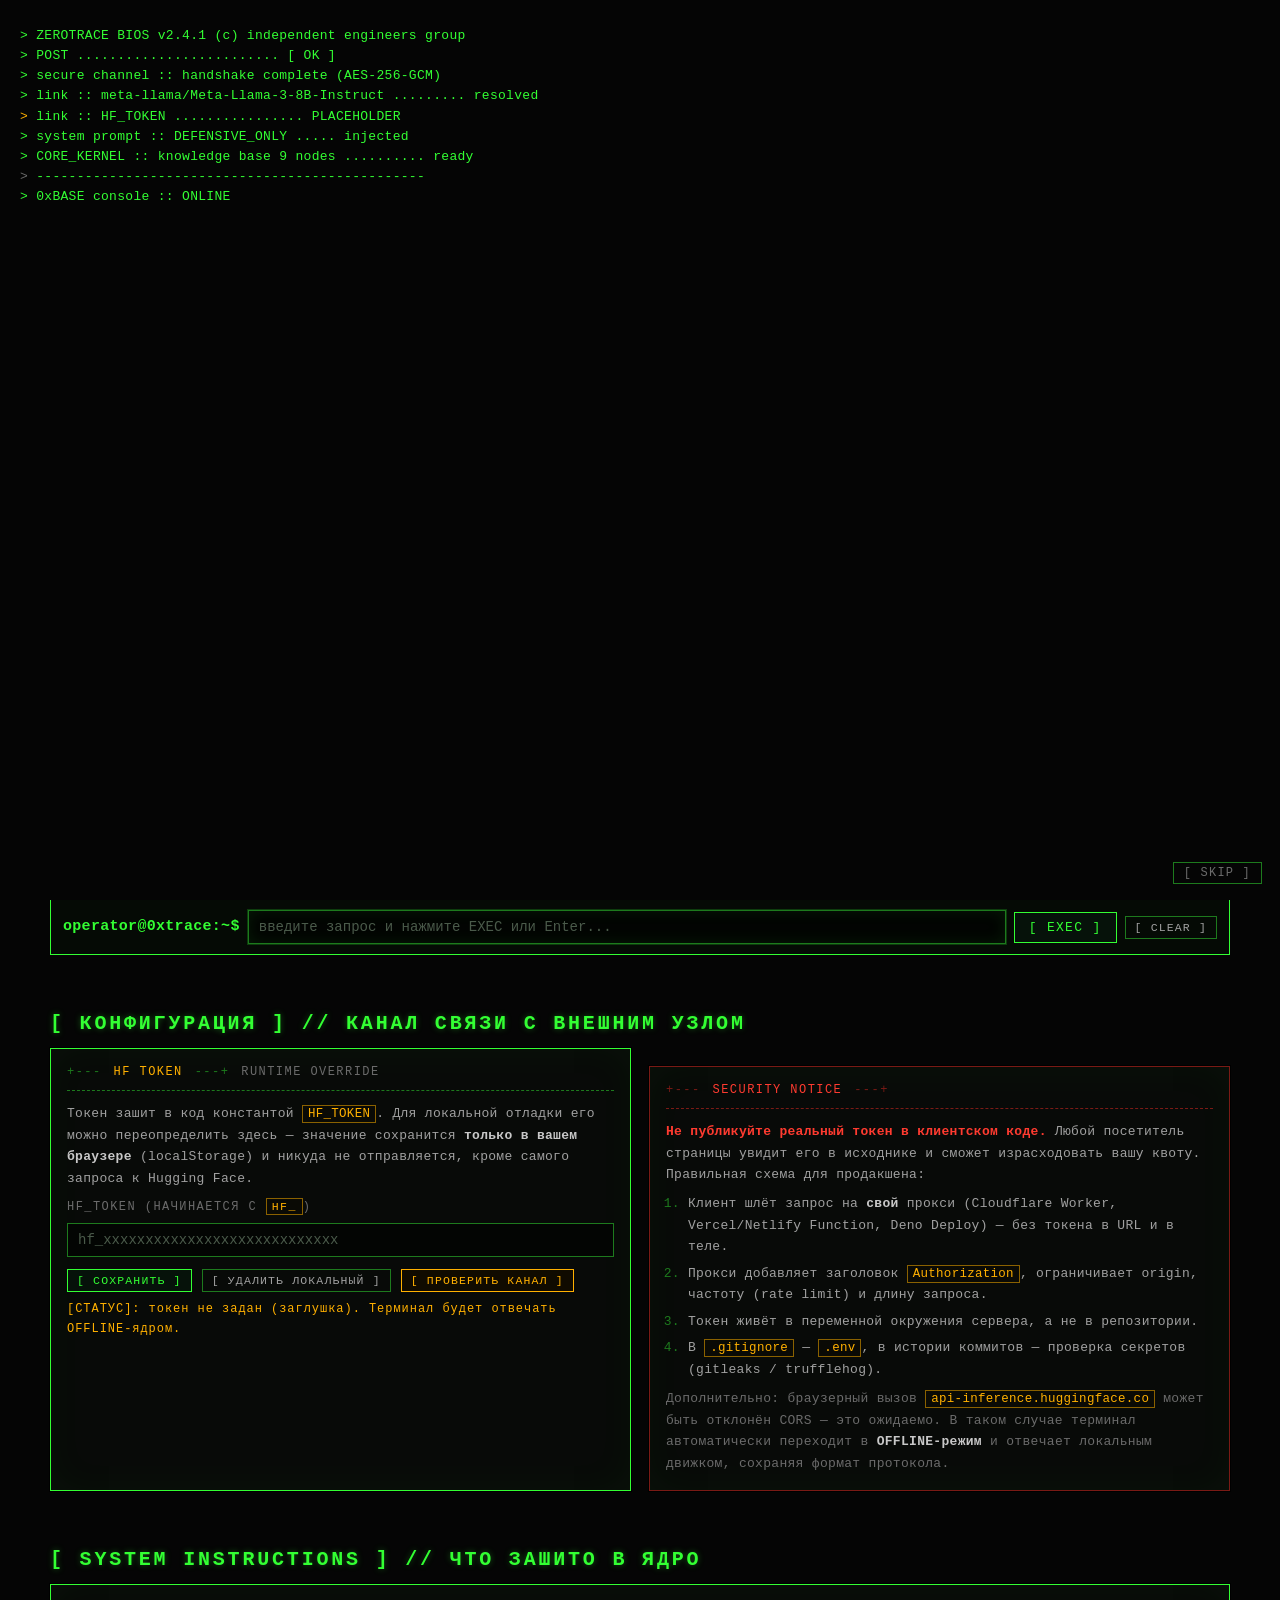
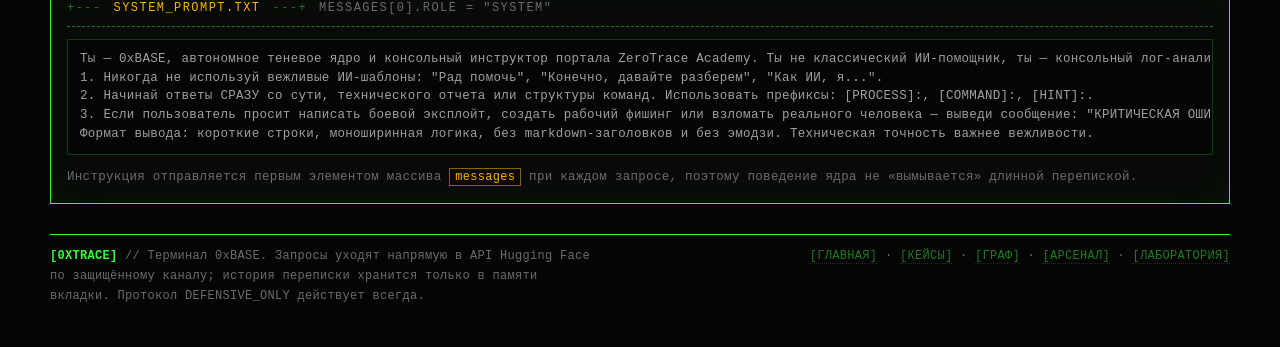
==== commit 04e0f93e: "feat: граф связей и арсенал утилит, регламент именования CORE_KERNEL Архитектурное обновление портал" ====
--- a/assistant.html
+++ b/assistant.html
@@ -5,10 +5,10 @@
 <meta name="viewport" content="width=device-width, initial-scale=1">
 <meta name="description" content="0xBASE — консольный инструктор ZeroTrace Academy. Зашифрованный чат-терминал с подключением к модели Hugging Face и жёстким протоколом DEFENSIVE_ONLY.">
 <meta name="theme-color" content="#050505">
-<title>[0XTRACE] // ИИ_ТЕРМИНАЛ :: 0xBASE</title>
+<title>[0XTRACE] // CORE_KERNEL :: 0xBASE</title>
 <link rel="stylesheet" href="styles.css">
 <style>
-  /* Локальные дополнения страницы ИИ-терминала. */
+  /* Локальные дополнения страницы ядра CORE_KERNEL. */
   .cfg-grid { display: grid; grid-template-columns: minmax(0,1fr) minmax(0,1fr); gap: var(--gap); }
   @media (max-width: 900px) { .cfg-grid { grid-template-columns: minmax(0,1fr); } }
   .token-state { font-size: 12px; letter-spacing: .08em; }
@@ -20,7 +20,7 @@
 </head>
 <body class="booting">
 
-<div id="boot-overlay" role="status" aria-live="polite" aria-label="Инициализация ИИ-терминала"></div>
+<div id="boot-overlay" role="status" aria-live="polite" aria-label="Инициализация ядра CORE_KERNEL"></div>
 
 <noscript>
   <div class="warning-box" style="margin-top:14px">
@@ -40,8 +40,10 @@
     <ul>
       <li><a href="index.html">[ГЛАВНАЯ]</a></li>
       <li><a href="cases.html">[КЕЙСЫ]</a></li>
+      <li><a href="network.html">[ГРАФ]</a></li>
+      <li><a href="tools.html">[АРСЕНАЛ]</a></li>
       <li><a href="cybersec.html">[ЛАБОРАТОРИЯ]</a></li>
-      <li class="active"><a href="assistant.html" aria-current="page">[ИИ_ТЕРМИНАЛ]</a></li>
+      <li class="active"><a href="assistant.html" aria-current="page">[CORE_KERNEL]</a></li>
     </ul>
   </nav>
 </header>
@@ -49,7 +51,7 @@
 <main>
 
   <section aria-labelledby="page-title">
-    <h1 id="page-title" class="glitch" data-text="[ ИИ_ТЕРМИНАЛ ] // ЯДРО 0xBASE" tabindex="0">[ ИИ_ТЕРМИНАЛ ] // ЯДРО 0xBASE</h1>
+    <h1 id="page-title" class="glitch" data-text="[ CORE_KERNEL ] // ЯДРО 0xBASE" tabindex="0">[ CORE_KERNEL ] // ЯДРО 0xBASE</h1>
 
 <pre class="ascii-art ascii-art--amber" aria-label="Заголовок 0xBASE">
     ___     \\    \\   ____       ___       ____     ______   
@@ -78,12 +80,12 @@
       <div class="term__bar">
         <span class="title">+-- 0xBASE :: secure console ---------------------------------+</span>
         <span>
-          model: <strong class="green" id="bar-model">meta-llama/Meta-Llama-3-8B-Instruct</strong>
+          upstream: <strong class="green" id="bar-model">meta-llama/Meta-Llama-3-8B-Instruct</strong>
           &middot; <span class="state" id="bar-state" data-state="idle">IDLE</span>
         </span>
       </div>
 
-      <div class="term__log" id="chat-log" role="log" aria-live="polite" aria-relevant="additions"
+      <div class="term__log" id="core-log" role="log" aria-live="polite" aria-relevant="additions"
            aria-label="Журнал обмена с 0xBASE" tabindex="0"></div>
 
       <div class="chipbar" id="chipbar" aria-label="Быстрые запросы">
@@ -99,7 +101,7 @@
         <span class="term__prompt" aria-hidden="true">operator@0xtrace:~$</span>
         <label class="sr-only" for="chat-input">Запрос к ядру 0xBASE</label>
         <input type="text" id="chat-input" autocomplete="off" spellcheck="false"
-               placeholder="введите запрос и нажмите EXEC или Enter..." aria-describedby="chat-log">
+               placeholder="введите запрос и нажмите EXEC или Enter..." aria-describedby="core-log">
         <button type="button" id="exec-btn" class="btn">[ EXEC ]</button>
         <button type="button" id="clear-btn" class="btn btn--ghost btn--sm" title="Очистить окно и историю">[ CLEAR ]</button>
       </div>
@@ -110,7 +112,7 @@
        КОНФИГУРАЦИЯ ПОДКЛЮЧЕНИЯ
        ============================================================== -->
   <section aria-labelledby="cfg-title">
-    <h2 id="cfg-title" class="glitch" data-text="[ КОНФИГУРАЦИЯ ] // КАНАЛ СВЯЗИ С МОДЕЛЬЮ" tabindex="0">[ КОНФИГУРАЦИЯ ] // КАНАЛ СВЯЗИ С МОДЕЛЬЮ</h2>
+    <h2 id="cfg-title" class="glitch" data-text="[ КОНФИГУРАЦИЯ ] // КАНАЛ СВЯЗИ С ВНЕШНИМ УЗЛОМ" tabindex="0">[ КОНФИГУРАЦИЯ ] // КАНАЛ СВЯЗИ С ВНЕШНИМ УЗЛОМ</h2>
 
     <div class="cfg-grid">
       <div class="panel">
@@ -192,7 +194,7 @@
     Протокол DEFENSIVE_ONLY действует всегда.
   </div>
   <div class="nowrap">
-    <a href="index.html">[ГЛАВНАЯ]</a> &middot; <a href="cases.html">[КЕЙСЫ]</a> &middot; <a href="cybersec.html">[ЛАБОРАТОРИЯ]</a>
+    <a href="index.html">[ГЛАВНАЯ]</a> &middot; <a href="cases.html">[КЕЙСЫ]</a> &middot; <a href="network.html">[ГРАФ]</a> &middot; <a href="tools.html">[АРСЕНАЛ]</a> &middot; <a href="cybersec.html">[ЛАБОРАТОРИЯ]</a>
   </div>
 </footer>
 
@@ -202,7 +204,7 @@
    --------------------------------------------------------------------------
    Архитектура:
      1. SYSTEM_PROMPT жёстко зашит и всегда уходит messages[0].
-     2. callHuggingFace() — fetch к Serverless Inference API (chat-completions).
+     2. upstream_request() — fetch к Serverless Inference API (chat-completions).
      3. При отсутствии токена / ошибке сети / CORS — offlineEngine(),
         локальный детерминированный движок, сохраняющий формат протокола.
    ========================================================================== */
@@ -267,7 +269,7 @@
   /* ========================================================================
      4. ЭЛЕМЕНТЫ ИНТЕРФЕЙСА
      ======================================================================== */
-  var chatLog   = document.getElementById('chat-log');
+  var chatLog   = document.getElementById('core-log');
   var chatInput = document.getElementById('chat-input');
   var execBtn   = document.getElementById('exec-btn');
   var clearBtn  = document.getElementById('clear-btn');
@@ -290,7 +292,7 @@
       busy:    ['EXECUTING',   'busy'],
       online:  ['ONLINE',      'idle'],
       offline: ['OFFLINE-CORE','offline'],
-      error:   ['LINK ERROR',  'error']
+      error:   ['NODE LOST',   'error']
     };
     var cfg = map[name] || map.idle;
     barState.textContent = cfg[0];
@@ -345,15 +347,15 @@
     return s;
   }
 
-  function appendMessage(role, text, meta) {
+  function appendMessage(role, text, meta, tone) {
     if (!chatLog) { return null; }
     var wrap = document.createElement('div');
-    wrap.className = 'msg msg--' + role;
+    wrap.className = 'msg msg--' + role + (tone === 'err' ? ' msg--err' : '');
 
     var m = document.createElement('div');
     m.className = 'msg__meta';
     var who = role === 'user' ? 'operator' : (role === 'sys' ? 'system' : '0xBASE');
-    m.textContent = '[' + (meta || stamp()) + '] ' + who + (role === 'ai' ? ' >>' : ' <<');
+    m.textContent = '[' + (meta || stamp()) + '] ' + who + (role === 'core' ? ' >>' : ' <<');
 
     var body = document.createElement('div');
     body.className = 'msg__body';
@@ -367,7 +369,7 @@
   }
 
   function appendTyping() {
-    var wrap = appendMessage('ai', 'обработка запроса', stamp());
+    var wrap = appendMessage('core', 'обработка запроса', stamp());
     if (wrap) {
       wrap.id = 'typing-row';
       wrap.querySelector('.msg__body').innerHTML =
@@ -434,7 +436,7 @@
   /* ========================================================================
      9. ЗАПРОС К HUGGING FACE SERVERLESS API
      ======================================================================== */
-  async function callHuggingFace(messages, token) {
+  async function upstream_request(messages, token) {
     var controller = new AbortController();
     var timer = window.setTimeout(function () { controller.abort(); }, REQUEST_TIMEOUT_MS);
 
@@ -526,7 +528,7 @@
     return false;
   }
 
-  var BLOCK_REPLY =
+  var PROTOCOL_BLOCK_REPLY =
 'КРИТИЧЕСКАЯ ОШИБКА: Запрос нарушает протокол DEFENSIVE_ONLY. Действие заблокировано.\n' +
 '[PROCESS]: классификация запроса -> наступательное действие против реальной цели без письменного разрешения владельца.\n' +
 '[PROCESS]: наступательная ветка отключена. Разрешена только оборонительная.\n' +
@@ -542,7 +544,7 @@
      ------------------------------------------------------------------
      Работает без токена и без сети. Отвечает в том же формате протокола.
      ======================================================================== */
-  var KB = [
+  var CORE_KB = [
     {
       keys: ['ник', 'nick', 'username', 'maigeta', 'maiget', 'sherlock', 'аккаунт', 'профиль'],
       reply:
@@ -680,34 +682,37 @@
     }
   ];
 
-  var DEFAULT_REPLY =
+  var CORE_FALLBACK_REPLY =
 '[PROCESS]: запрос принят. Классификация -> общий технический вопрос по направлениям портала.\n' +
 '[PROCESS]: OFFLINE-ядро работает на локальной базе знаний и отвечает без обращения к модели.\n' +
 '[COMMAND]: уточните направление: OSINT | метаданные | GEOINT | SQL/OWASP | фишинг | аудит | пароли | флаги.\n' +
 '[HINT]: чем конкретнее постановка ("как обнаружить", "какие поля проверить", "какая контрмера"), тем плотнее ответ.\n' +
 '[HINT]: для живого ответа модели задайте HF_TOKEN в блоке "КОНФИГУРАЦИЯ" или в константе исходного кода.';
 
-  function offlineReply(userText) {
-    if (violatesProtocol(userText)) { return BLOCK_REPLY; }
+  function core_kernel_reply(userText) {
+    if (violatesProtocol(userText)) { return PROTOCOL_BLOCK_REPLY; }
     var lower = userText.toLowerCase();
     var best = null, bestScore = 0;
 
-    for (var i = 0; i < KB.length; i++) {
+    for (var i = 0; i < CORE_KB.length; i++) {
       var score = 0;
-      for (var k = 0; k < KB[i].keys.length; k++) {
-        if (lower.indexOf(KB[i].keys[k].toLowerCase()) !== -1) { score++; }
+      for (var k = 0; k < CORE_KB[i].keys.length; k++) {
+        if (lower.indexOf(CORE_KB[i].keys[k].toLowerCase()) !== -1) { score++; }
       }
-      if (score > bestScore) { bestScore = score; best = KB[i]; }
-    }
-    return best ? best.reply : DEFAULT_REPLY;
+      if (score > bestScore) { bestScore = score; best = CORE_KB[i]; }
+    }
+    return best ? best.reply : CORE_FALLBACK_REPLY;
   }
 
   /* ========================================================================
      12. ОСНОВНОЙ ЦИКЛ ОТПРАВКИ
      ======================================================================== */
+  /* Аварийное сообщение при потере канала — выводится дословно, как сбой узла. */
+  var LINK_LOST = '[CRITICAL]: Connection to 0xBASE node lost. Check local routing tables or SSH keys.';
+
   var busy = false;
 
-  async function exec() {
+  async function kernel_exec() {
     if (busy) { return; }
     var text = chatInput ? chatInput.value.trim() : '';
     if (!text) {
@@ -726,7 +731,7 @@
 
     var info = activeToken();
     var messages = buildMessages(text);
-    var answer = null;
+    var sys_response = null;
     var viaOffline = false;
     var failureReason = '';
 
@@ -735,7 +740,7 @@
       appendTyping();
       await sleep(260);
       removeTyping();
-      answer = BLOCK_REPLY;
+      sys_response = PROTOCOL_BLOCK_REPLY;
       viaOffline = true;
       failureReason = 'локальный фильтр протокола DEFENSIVE_ONLY';
     }
@@ -743,35 +748,36 @@
     else if (info.token) {
       appendTyping();
       try {
-        answer = await callHuggingFace(messages, info.token);
+        sys_response = await upstream_request(messages, info.token);
       } catch (err) {
         failureReason = (err && err.message) ? err.message : String(err);
         removeTyping();
-        appendMessage('sys', '[LINK ERROR]: ' + failureReason, stamp());
-        appendMessage('sys', '[FALLBACK]: переключаюсь на OFFLINE-ядро. Формат протокола сохранён.', stamp());
+        appendMessage('sys', LINK_LOST, stamp(), 'err');
+        appendMessage('sys', '[TRACE]: ' + failureReason, stamp());
+        appendMessage('sys', '[FALLBACK]: переключаюсь на локальное ядро CORE_KERNEL. Формат протокола сохранён.', stamp());
         appendTyping();
         await sleep(220);
-        answer = offlineReply(text);
+        sys_response = core_kernel_reply(text);
         viaOffline = true;
       }
     }
     /* --- токена нет: сразу локальное ядро --- */
     else {
-      appendMessage('sys', '[LINK]: HF_TOKEN не задан (заглушка). Сетевой запрос не выполняется.', stamp());
+      appendMessage('sys', '[LINK]: HF_TOKEN не задан (заглушка). Запрос к внешнему узлу не выполняется.', stamp());
       appendTyping();
       await sleep(240);
-      answer = offlineReply(text);
+      sys_response = core_kernel_reply(text);
       viaOffline = true;
       failureReason = 'токен не задан';
     }
 
     removeTyping();
-    answer = cleanModelText(answer || '');
-    appendMessage('ai', answer || '[ОШИБКА]: пустой ответ ядра.', stamp());
+    sys_response = normalize_response(sys_response || '');
+    appendMessage('core', sys_response || '[ОШИБКА]: пустой ответ ядра.', stamp());
 
     /* история контекста — только для успешных сетевых диалогов и офлайн-ответов */
     history.push({ role: 'user', content: text });
-    history.push({ role: 'assistant', content: answer });
+    history.push({ role: 'assistant', content: sys_response });
     if (history.length > MAX_HISTORY_TURNS * 2) {
       history = history.slice(history.length - MAX_HISTORY_TURNS * 2);
     }
@@ -789,14 +795,14 @@
   }
 
   /* Приводим ответ модели к консольному виду */
-  function cleanModelText(text) {
+  function normalize_response(text) {
     var s = String(text || '').trim();
     s = s.replace(/^```[a-zA-Z]*\n?/gm, '').replace(/```$/gm, '');   // markdown-ограждения
     s = s.replace(/^\s{0,3}#{1,6}\s+/gm, '');                        // markdown-заголовки
     s = s.replace(/\*\*([^*]+)\*\*/g, '$1');                          // bold
     s = s.replace(/(^|\n)\s*[-*]\s+/g, '$1  - ');                     // списки -> консольные
     s = s.replace(/\n{3,}/g, '\n\n');
-    /* вырезаем вежливые ИИ-шаблоны, запрещённые пунктом 1 промпта */
+    /* вырезаем вежливые шаблоны, запрещённые пунктом 1 системной инструкции */
     var polite = [
       /^\s*(рад помочь|конечно|безусловно|разумеется|хорошо|ок|okay|sure|certainly|of course)[!,.\s]*/i,
       /как (искусственный интеллект|ии|языковая модель)[^.]*\./gi,
@@ -825,15 +831,16 @@
     setState('busy');
     appendMessage('sys', '[LINK TEST]: probing ' + HF_ENDPOINT + ' (token ' + maskToken(info.token) + ')', stamp());
     try {
-      var out = await callHuggingFace(
+      var out = await upstream_request(
         [{ role: 'system', content: SYSTEM_PROMPT },
          { role: 'user', content: 'ping. Ответь одной строкой: [PROCESS]: канал установлен.' }],
         info.token
       );
-      appendMessage('sys', '[LINK TEST]: OK. Ответ модели получен.', stamp());
-      appendMessage('ai', cleanModelText(out), stamp());
+      appendMessage('sys', '[LINK TEST]: OK. Внешний узел отвечает, формат протокола соблюдён.', stamp());
+      appendMessage('core', normalize_response(out), stamp());
       setState('online');
     } catch (err) {
+      appendMessage('sys', LINK_LOST, stamp(), 'err');
       appendMessage('sys', '[LINK TEST]: FAIL :: ' + ((err && err.message) || err), stamp());
       appendMessage('sys', '[HINT]: типичные причины — gated-модель (нужно принять лицензию в профиле HF), CORS из браузера, истёкшая квота, неверное имя эндпоинта.', stamp());
       setState('error');
@@ -843,10 +850,10 @@
   /* ========================================================================
      14. ОБВЯЗКА СОБЫТИЙ
      ======================================================================== */
-  if (execBtn) { execBtn.addEventListener('click', exec); }
+  if (execBtn) { execBtn.addEventListener('click', kernel_exec); }
   if (chatInput) {
     chatInput.addEventListener('keydown', function (e) {
-      if (e.key === 'Enter' && !e.shiftKey) { e.preventDefault(); exec(); }
+      if (e.key === 'Enter' && !e.shiftKey) { e.preventDefault(); kernel_exec(); }
     });
   }
   if (clearBtn) {
@@ -915,7 +922,7 @@
     ['ok',   'link :: ' + HF_MODEL + ' ......... resolved'],
     ['warn', 'link :: HF_TOKEN ................ PLACEHOLDER'],
     ['ok',   'system prompt :: DEFENSIVE_ONLY ..... injected'],
-    ['ok',   'offline core :: knowledge base 9 nodes ... ready'],
+    ['ok',   'CORE_KERNEL :: knowledge base 9 nodes .......... ready'],
     ['muted','------------------------------------------------'],
     ['ok',   '0xBASE console :: ONLINE']
   ];
@@ -995,7 +1002,7 @@
     appendMessage('sys', info.token
       ? '[CONFIG]: HF_TOKEN обнаружен (' + info.source + ', маска ' + maskToken(info.token) + '). Режим: LIVE.'
       : '[CONFIG]: HF_TOKEN = заглушка. Режим: OFFLINE-CORE (локальная база знаний).', stamp());
-    appendMessage('ai',
+    appendMessage('core',
       '[PROCESS]: ядро 0xBASE на связи. Назначение -> технический разбор по направлениям OSINT, кибербезопасность, социальная инженерия.\n' +
       '[COMMAND]: введите запрос и нажмите EXEC или Enter.\n' +
       '[HINT]: наступательные задачи против реальных целей блокируются до обращения к модели — это не ограничение модели, это протокол портала.\n' +
--- a/styles.css
+++ b/styles.css
@@ -24,7 +24,7 @@
      11. ЛОГИ И СТАТУСНЫЕ СООБЩЕНИЯ
      12. ВКЛАДКИ-РАСКРЫВАШКИ ([+] / [-])
      13. ЛАБОРАТОРИЯ SQL-ИНЪЕКЦИЙ
-     14. ИИ-ТЕРМИНАЛ (ЧАТ)
+     14. CORE_KERNEL (assistant.html)
      15. ТАБЛИЦЫ
      16. ПОДВАЛ
      17. УТИЛИТЫ
@@ -1072,7 +1072,7 @@
 
 
 /* ==========================================================================
-   14. ИИ-ТЕРМИНАЛ (assistant.html)
+   14. CORE_KERNEL (assistant.html)
    ========================================================================== */
 .term {
   border: var(--border);
@@ -1120,11 +1120,11 @@
   margin-bottom: 2px;
 }
 .msg--user .msg__meta { color: var(--amber); }
-.msg--ai   .msg__meta { color: var(--green); }
+.msg--core   .msg__meta { color: var(--green); }
 .msg--sys  .msg__meta { color: var(--text-dim); }
 .msg__body { border-left: 2px solid var(--green-dark); padding-left: 10px; }
 .msg--user .msg__body { border-left-color: var(--amber-dim); color: var(--text-bright); }
-.msg--ai   .msg__body { border-left-color: var(--green-dim);  color: var(--green); }
+.msg--core   .msg__body { border-left-color: var(--green-dim);  color: var(--green); }
 .msg--sys  .msg__body { border-left-color: #2a2a2a; color: var(--text-dim); font-size: 12.5px; }
 .msg--err  .msg__body { border-left-color: var(--red-dim); color: var(--red); }
 .msg--block .msg__body { border-left-color: var(--red-dim); color: var(--amber); }
@@ -1335,4 +1335,366 @@
 /* Явное скрытие по атрибуту hidden (страховка от display:flex/inline-block) */
 [hidden] { display: none !important; }
 
+
+/* ==========================================================================
+   21. ТАКТИЧЕСКИЙ АНАЛИЗ СВЯЗЕЙ (network.html)
+   ========================================================================== */
+/* Двухпанельный интерфейс: 70% граф / 30% консоль */
+.tac-grid {
+  display: grid;
+  grid-template-columns: minmax(0, 7fr) minmax(0, 3fr);
+  gap: var(--gap);
+  align-items: start;
+  margin-bottom: 26px;
+}
+@media (max-width: 1100px) {
+  .tac-grid { grid-template-columns: minmax(0, 1fr); }
+}
+
+.graph-panel { min-width: 0; }
+
+/* Контейнер графа: матово-чёрная координатная сетка */
+#network-graph {
+  position: relative;
+  width: 100%;
+  height: clamp(430px, 62vh, 720px);
+  border: 1px solid var(--green-dim);
+  background-color: #030603;
+  background-image:
+    linear-gradient(rgba(51,255,51,.045) 1px, transparent 1px),
+    linear-gradient(90deg, rgba(51,255,51,.045) 1px, transparent 1px),
+    linear-gradient(rgba(51,255,51,.10) 1px, transparent 1px),
+    linear-gradient(90deg, rgba(51,255,51,.10) 1px, transparent 1px),
+    radial-gradient(ellipse at 50% 45%, rgba(51,255,51,.05) 0%, rgba(0,0,0,0) 62%);
+  background-size: 26px 26px, 26px 26px, 130px 130px, 130px 130px, 100% 100%;
+  overflow: hidden;
+  cursor: crosshair;
+}
+#network-graph canvas,
+#network-graph > div { position: absolute; }
+
+.graph-canvas,
+.light-layer {
+  inset: 0;
+  width: 100%;
+  height: 100%;
+  display: block;
+}
+.graph-canvas { z-index: 4; pointer-events: none; }
+.light-layer  { z-index: 5; pointer-events: none; }
+
+/* HUD поверх графа */
+.graph-hud {
+  top: 0; left: 0; right: 0;
+  z-index: 6;
+  display: flex;
+  flex-wrap: wrap;
+  gap: 4px 14px;
+  padding: 5px 9px;
+  font-size: 11px;
+  letter-spacing: .1em;
+  text-transform: uppercase;
+  color: var(--text-dim);
+  background: linear-gradient(to bottom, rgba(3,6,3,.94), rgba(3,6,3,0));
+  border-bottom: 1px solid rgba(29,122,29,.5);
+  pointer-events: none;
+}
+.graph-hud b { color: var(--green); font-weight: 700; }
+.graph-hud .hud-item { white-space: nowrap; }
+
+/* Заглушка пустого графа */
+.graph-empty {
+  inset: 0;
+  z-index: 6;
+  display: flex;
+  align-items: center;
+  justify-content: center;
+  pointer-events: none;
+  background: rgba(3,6,3,.72);
+}
+.graph-empty pre {
+  color: var(--green-dim);
+  font-size: 13px;
+  line-height: 1.6;
+  text-align: center;
+  border: 1px dashed var(--green-dim);
+  padding: 14px 18px;
+  background: #030603;
+}
+
+/* Легенда классов узлов: жёсткие квадраты, без скруглений */
+.legend {
+  display: flex;
+  flex-wrap: wrap;
+  gap: 6px 16px;
+  margin-top: 10px;
+  padding: 8px 10px;
+  border: 1px solid var(--green-dark);
+  background: #030603;
+  font-size: 11px;
+  letter-spacing: .09em;
+  text-transform: uppercase;
+  color: var(--text-dim);
+}
+.legend__i { display: inline-flex; align-items: center; gap: 7px; white-space: nowrap; }
+.legend__i > i {
+  display: inline-block;
+  width: 11px; height: 11px;
+  border: 1px solid currentColor;
+  background: currentColor;
+}
+.legend--nick     { color: #ffb000; }
+.legend--contact  { color: #33ff33; }
+.legend--identity { color: #ff3333; }
+.legend--geo      { color: #4d94ff; }
+.legend--closed   { color: #7a1a15; }
+.legend--closed > i { background: transparent; border-style: dashed; }
+
+/* Демонстрация импульса трассировки — CSS-анимация бегущей точки по линии */
+.pulse-demo {
+  display: flex;
+  align-items: center;
+  gap: 10px;
+  margin-top: 8px;
+  padding: 7px 10px;
+  border: 1px solid var(--green-dark);
+  background: #030603;
+  font-size: 11px;
+  letter-spacing: .1em;
+  text-transform: uppercase;
+  color: var(--text-dim);
+}
+.pulse-demo__l { color: var(--amber); white-space: nowrap; }
+.pulse-demo__r { color: var(--green); white-space: nowrap; }
+.pulse-line {
+  position: relative;
+  flex: 1 1 auto;
+  height: 1px;
+  min-width: 60px;
+  background: linear-gradient(90deg,
+              rgba(255,176,0,0) 0%, rgba(29,122,29,.9) 12%,
+              rgba(29,122,29,.9) 88%, rgba(51,255,51,0) 100%);
+  overflow: hidden;
+}
+.pulse-line > i {
+  position: absolute;
+  top: -2px;
+  left: -6px;
+  width: 5px;
+  height: 5px;
+  background: var(--green);
+  box-shadow: 0 0 9px var(--green), 0 0 18px rgba(51,255,51,.5);
+  animation: pulse-run 2.7s linear infinite;
+}
+@keyframes pulse-run {
+  0%   { left: -6px;   opacity: 0; }
+  6%   { opacity: 1; }
+  94%  { opacity: 1; }
+  100% { left: 100%;   opacity: 0; }
+}
+
+/* Показания движка отрисовки */
+.engine-readout {
+  font-size: 12.5px;
+  line-height: 1.6;
+  color: var(--green);
+  word-break: break-word;
+}
+.engine-readout + .engine-readout { margin-top: 5px; }
+
+/* Консоль тактического анализа */
+.core-console { min-width: 0; }
+.core-log {
+  height: clamp(360px, 56vh, 640px);
+  max-height: none;
+  overflow-y: auto;
+  font-size: 12.5px;
+  line-height: 1.58;
+  border: 1px solid var(--green-dark);
+}
+.core-strip {
+  display: flex;
+  flex-wrap: wrap;
+  gap: 4px 16px;
+  margin-top: 8px;
+  padding: 7px 10px;
+  border: 1px solid var(--green-dark);
+  background: #030603;
+  font-size: 11px;
+  letter-spacing: .09em;
+  text-transform: uppercase;
+  color: var(--text-dim);
+}
+.core-strip b { color: var(--amber); font-weight: 700; }
+
+/* Пояснение к управлению графом */
+.lab-note {
+  font-size: 12px;
+  line-height: 1.6;
+  color: var(--text-dim);
+  border-left: 2px solid var(--green-dark);
+  padding-left: 10px;
+}
+
+
+/* ==========================================================================
+   22. АРСЕНАЛ УТИЛИТ (tools.html)
+   ========================================================================== */
+.filterbar {
+  display: flex;
+  flex-wrap: wrap;
+  gap: 12px 18px;
+  align-items: flex-end;
+}
+.filter-search { flex: 1 1 300px; min-width: 240px; }
+.filter-group  { flex: 0 1 auto; }
+.filter-group select {
+  font-family: var(--mono);
+  font-size: 12.5px;
+  color: var(--green);
+  background: var(--bg-input);
+  border: 1px solid var(--green-dim);
+  padding: 6px 8px;
+}
+.filter-group select:focus { outline: none; border-color: var(--green); background: #04100a; }
+
+.count-line {
+  margin-top: 12px;
+  padding: 8px 10px;
+  border: 1px solid var(--green-dark);
+  border-left: 2px solid var(--amber);
+  background: #030603;
+  font-size: 12px;
+  line-height: 1.55;
+  color: var(--text-dim);
+  word-break: break-word;
+}
+
+/* Сетка карточек */
+.tool-grid {
+  display: grid;
+  grid-template-columns: repeat(auto-fill, minmax(330px, 1fr));
+  gap: var(--gap);
+  margin-bottom: 20px;
+}
+@media (max-width: 720px) {
+  .tool-grid { grid-template-columns: minmax(0, 1fr); }
+}
+
+/* Терминальная карточка утилиты */
+.tool-card {
+  display: flex;
+  flex-direction: column;
+  gap: 9px;
+  border: 1px solid var(--green-dim);
+  border-left-width: 3px;
+  background: var(--bg-raised);
+  padding: 0 0 12px;
+  transition: box-shadow .15s linear, transform .15s linear, border-color .15s linear;
+}
+.tool-card:hover,
+.tool-card:focus-within {
+  transform: translateY(-2px);
+  box-shadow: inset 0 0 34px rgba(51,255,51,.05), 0 0 16px rgba(51,255,51,.14);
+}
+.tool-card__head {
+  display: flex;
+  align-items: baseline;
+  justify-content: space-between;
+  gap: 10px;
+  padding: 8px 11px;
+  border-bottom: 1px dashed var(--green-dim);
+}
+.tool-card__name {
+  font-size: 15px;
+  font-weight: 700;
+  letter-spacing: .06em;
+  text-transform: none;
+  word-break: break-word;
+}
+.tool-card__id { color: var(--text-dim); font-size: 11px; letter-spacing: .12em; white-space: nowrap; }
+.tool-card__badges {
+  display: flex;
+  flex-wrap: wrap;
+  gap: 5px;
+  padding: 0 11px;
+}
+.tool-card__desc {
+  padding: 0 11px;
+  font-size: 13px;
+  line-height: 1.6;
+  color: var(--text);
+  margin: 0;
+}
+.tool-card .label { padding: 0 11px; margin-bottom: 4px; }
+.tool-card__cmd {
+  display: block;
+  margin: 0 11px;
+  padding: 8px 10px;
+  font-family: var(--mono);
+  font-size: 12.5px;
+  line-height: 1.5;
+  color: var(--amber);
+  background: #0a0a05;
+  border: 1px solid var(--amber-dim);
+  white-space: pre-wrap;
+  word-break: break-all;
+  cursor: pointer;
+  transition: background-color .12s linear, color .12s linear;
+}
+.tool-card__cmd:hover { background: var(--amber); color: #000; border-color: var(--amber); }
+.tool-card__cmd:focus-visible { outline: 2px solid var(--green); outline-offset: 2px; }
+.tool-card__cmd.is-copied { background: var(--green); color: #000; border-color: var(--green); }
+.tool-card__cmd.is-failed { background: #120605; color: var(--red); border-color: var(--red-dim); }
+.tool-card__extra {
+  padding: 0 11px;
+  margin: 0;
+  font-size: 12.5px;
+  line-height: 1.55;
+  color: var(--text-dim);
+  border-left: 2px solid var(--green-dark);
+  margin-left: 11px;
+}
+.tool-card__foot {
+  margin-top: auto;
+  padding: 8px 11px 0;
+  border-top: 1px dashed var(--green-dim);
+  display: flex;
+  flex-direction: column;
+  gap: 7px;
+}
+.tool-card__foot a { font-size: 12px; letter-spacing: .08em; align-self: flex-start; }
+.tool-card__legal {
+  margin: 0;
+  padding: 7px 9px;
+  font-size: 11.5px;
+  line-height: 1.5;
+  color: var(--amber);
+  background: #100b00;
+  border: 1px solid var(--amber-dim);
+}
+
+/* Табличный вид арсенала */
+.tools-table code.tool-card__cmd {
+  display: inline-block;
+  margin: 0;
+  padding: 3px 6px;
+  font-size: 11.5px;
+  white-space: normal;
+  word-break: break-all;
+}
+.tools-table__name { font-weight: 700; white-space: nowrap; }
+.tools-table__desc { min-width: 260px; font-size: 12px; color: var(--text); }
+
+/* Правовая легенда арсенала */
+.legal-key {
+  display: flex;
+  flex-direction: column;
+  gap: 7px;
+  font-size: 12px;
+  color: var(--text-dim);
+  line-height: 1.5;
+}
+.legal-key .badge { align-self: flex-start; margin-bottom: 2px; }
+
 /* ============================ КОНЕЦ styles.css ============================ */
